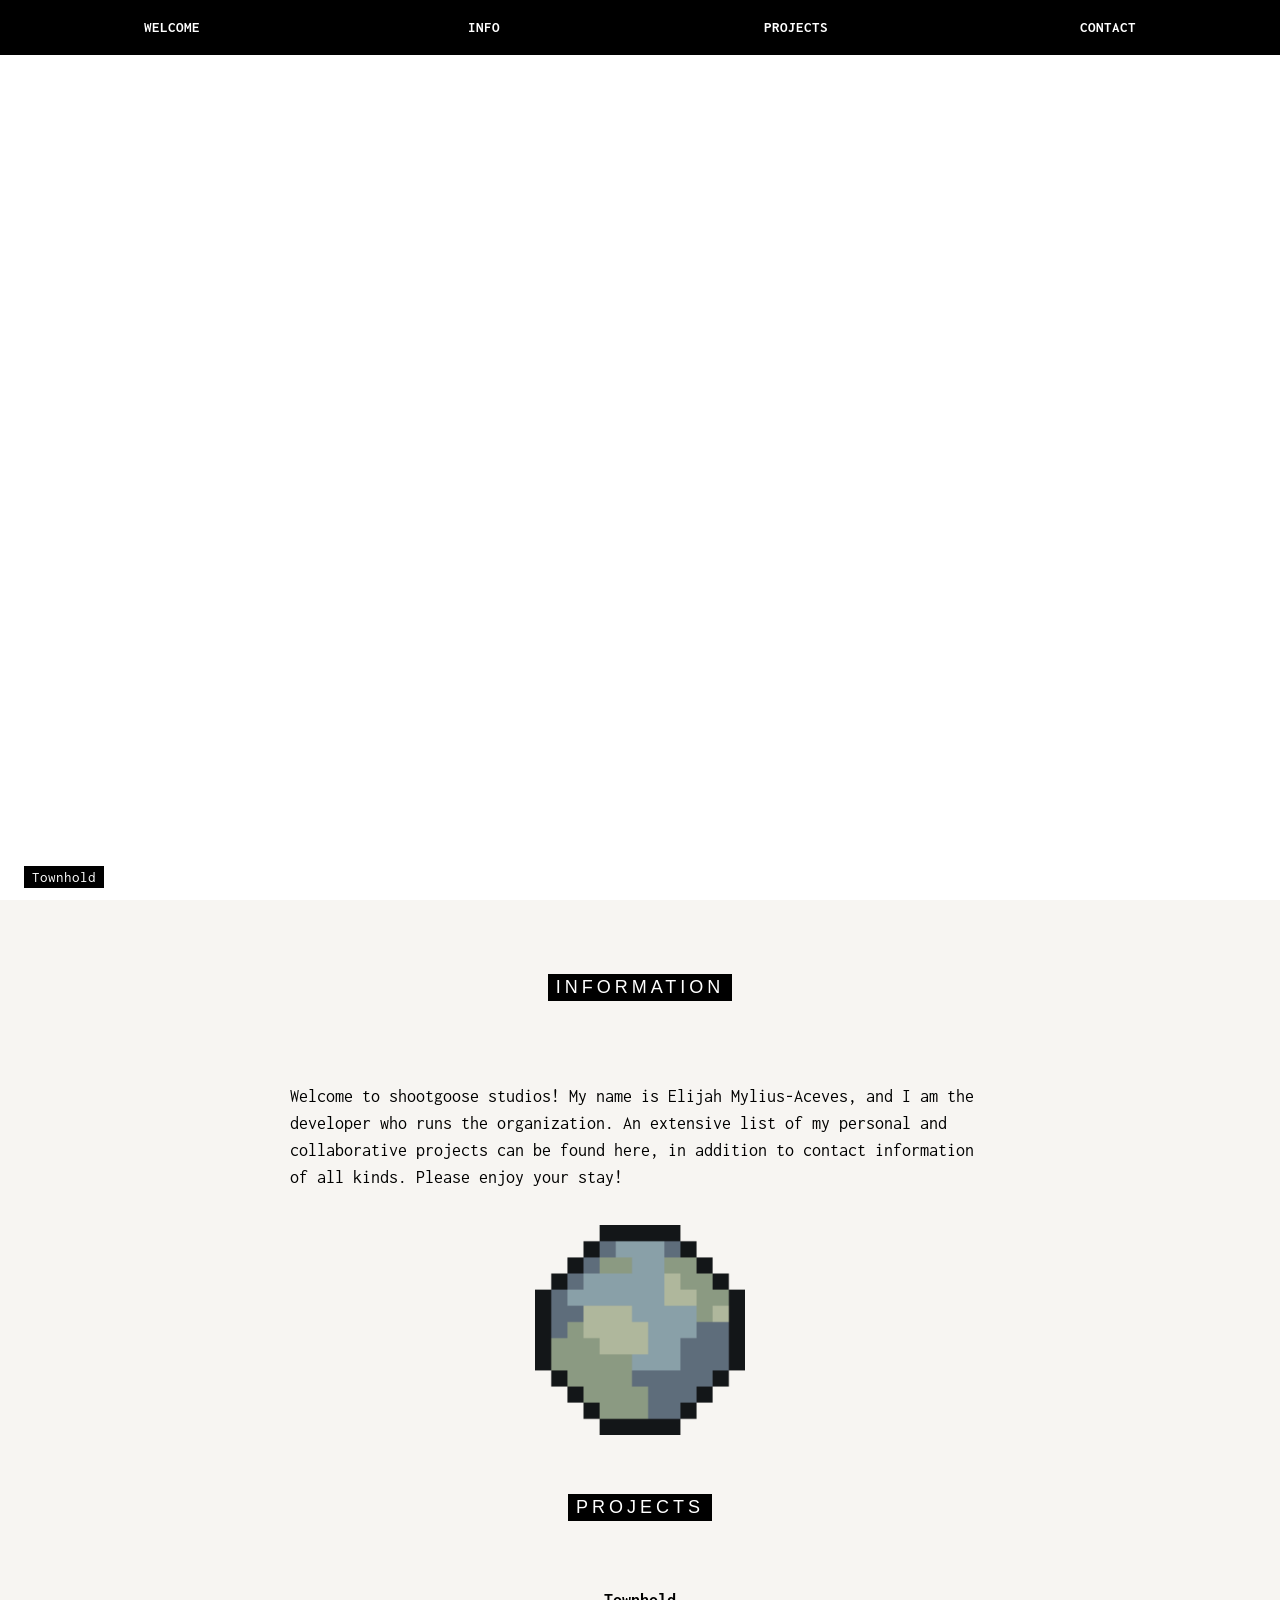
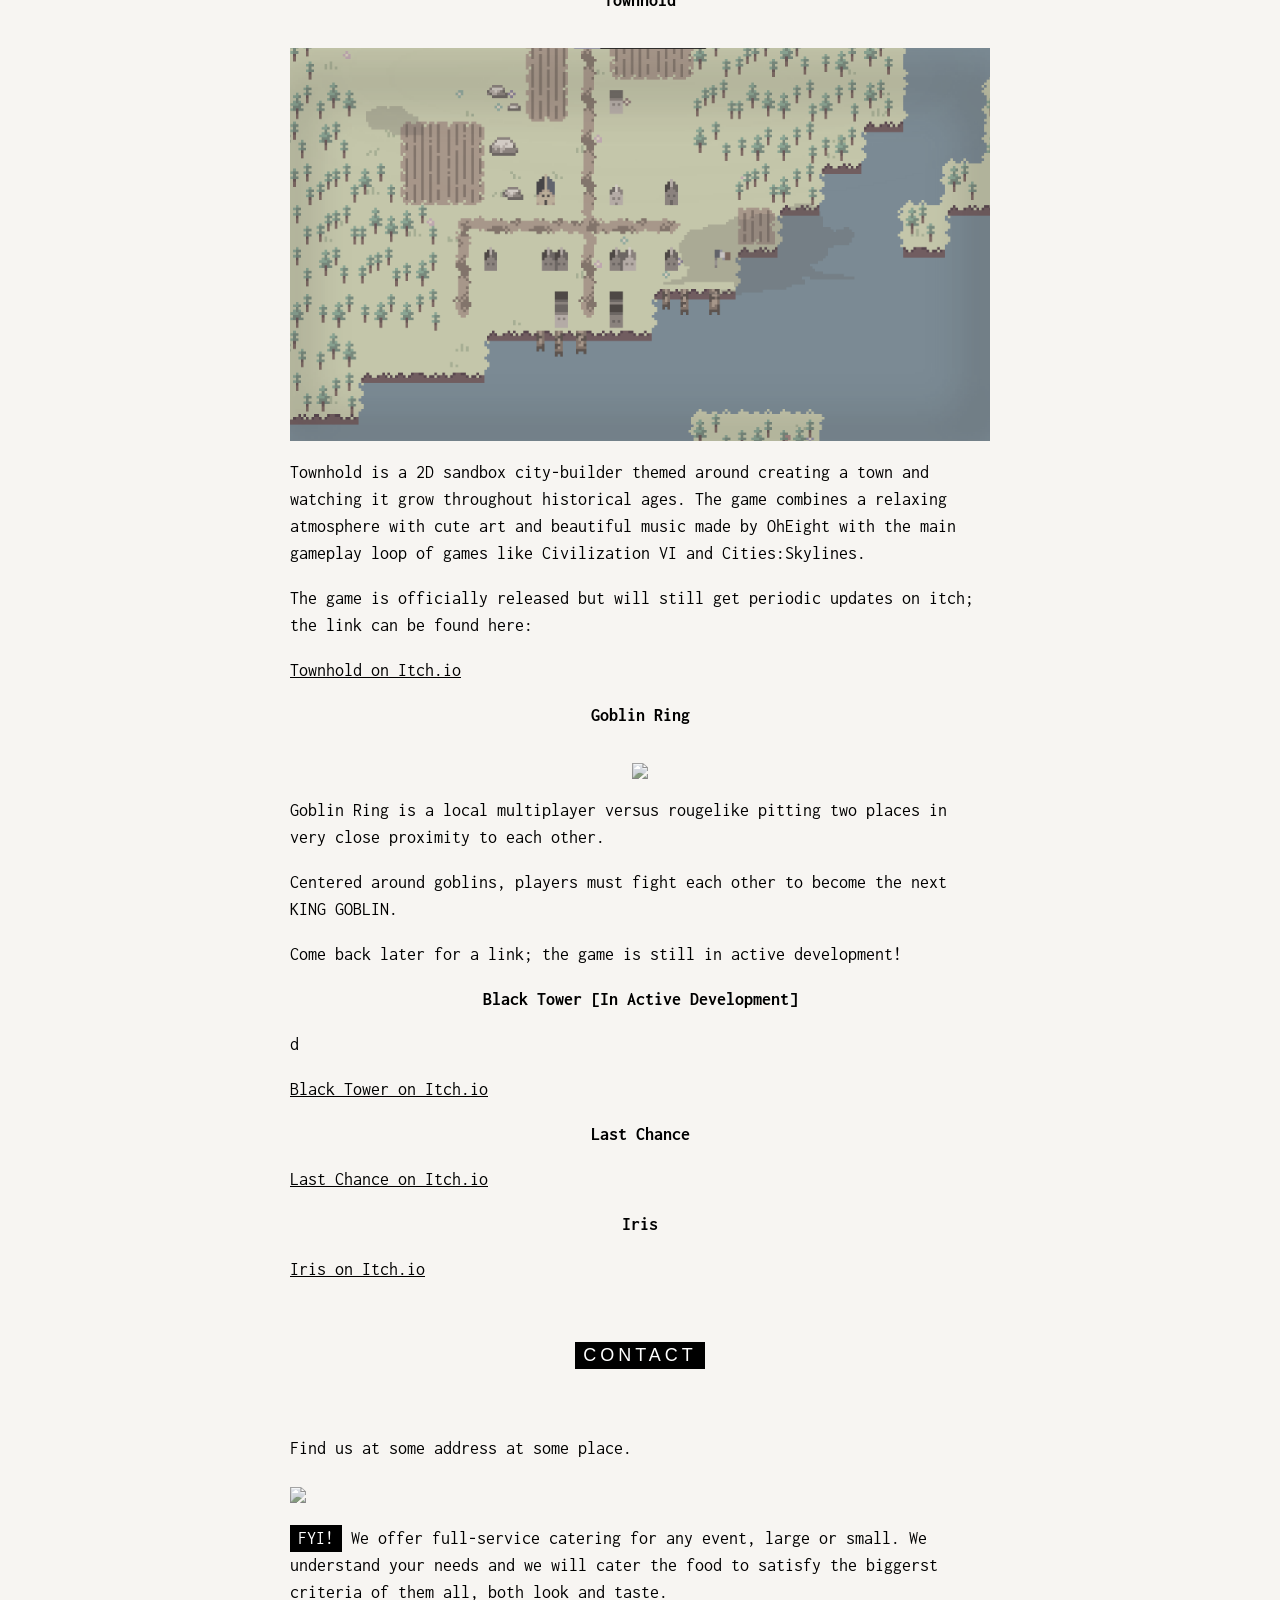
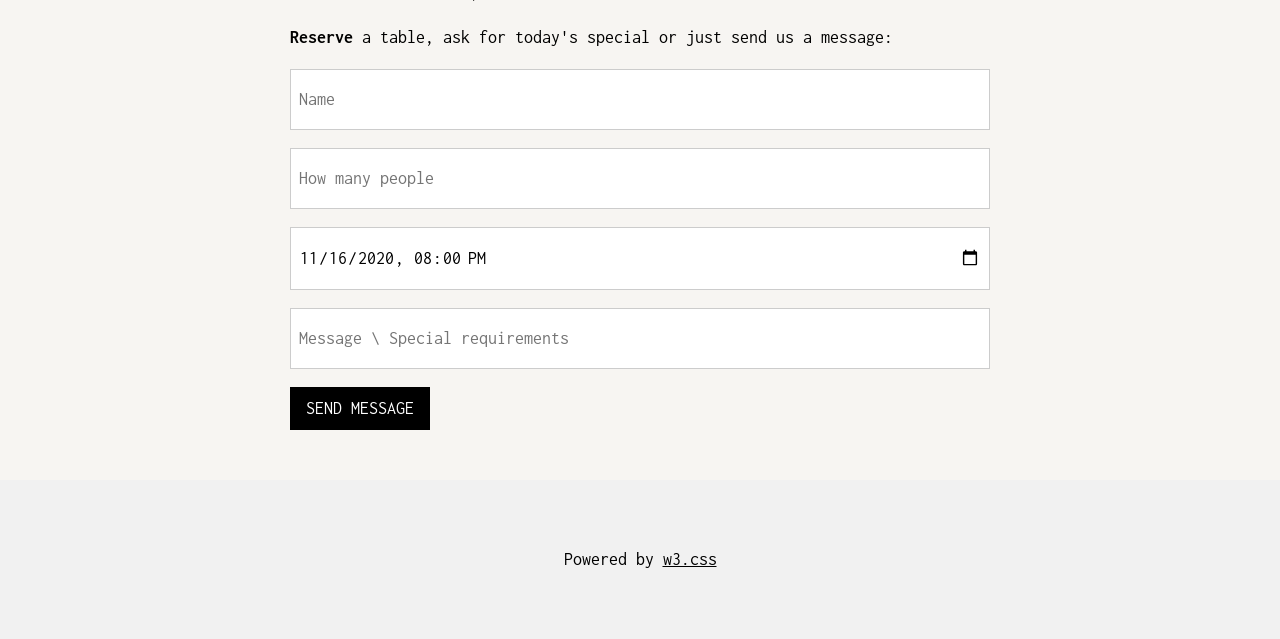
==== index.html @ b599d15c "s" ====
<!DOCTYPE html>
<html>
<head>
<title>W3.CSS Template</title>
<meta charset="UTF-8">
<meta name="viewport" content="width=device-width, initial-scale=1">
<link rel="stylesheet" href="https://www.w3schools.com/w3css/4/w3.css">
<link rel="stylesheet" href="https://fonts.googleapis.com/css?family=Inconsolata">
<style>
body, html {
  height: 100%;
  font-family: "Inconsolata", sans-serif;
}

.bgimg {
  background-position: center;
  background-size: cover;
  background-image: url("https://unsplash.com/s/photos/website-background");
  min-height: 100%;
}

.menu {
  display: none;
}
</style>
</head>
<body>

<!-- Links (sit on top) -->
<div class="w3-top">
  <div class="w3-row w3-padding w3-black">
    <div class="w3-col s3">
      <a href="#" class="w3-button w3-block w3-black"><strong>WELCOME</strong></a>
    </div>
    <div class="w3-col s3">
      <a href="#about" class="w3-button w3-block w3-black"><strong>INFO</strong></a>
    </div>
    <div class="w3-col s3">
      <a href="#menu" class="w3-button w3-block w3-black"><strong>PROJECTS</strong></a>
    </div>
    <div class="w3-col s3">
      <a href="#where" class="w3-button w3-block w3-black"><strong>CONTACT</strong></a>
    </div>
  </div>
</div>

<!-- Header with image -->
<header class="bgimg w3-display-container w3-grayscale-min" id="home">
  <div class="w3-display-bottomleft w3-center w3-padding-large w3-hide-small">
    <span class="w3-tag">Townhold</span>
  </div>
  <div class="w3-display-middle w3-center">
    <span class="w3-text-white" style="font-size:90px">shootgoose<br>studios</span>
  </div>
  <!-- <div class="w3-display-bottomright w3-center w3-padding-large">
    <span class="w3-text-white">15 Adr street, 5015</span>
  </div> -->
</header>

<!-- Add a background color and large text to the whole page -->
<div class="w3-sand w3-grayscale w3-large">

<!-- About Container -->
<div class="w3-container" id="about">
  <div class="w3-content" style="max-width:700px">
    <h5 class="w3-center w3-padding-64"><span class="w3-tag w3-wide">INFORMATION</span></h5>
    <p>Welcome to shootgoose studios! My name is Elijah Mylius-Aceves, and I am the developer who runs the organization. An extensive list of my personal and collaborative projects can be found here, in addition to contact information of all kinds. Please enjoy your stay!</p>
    <!-- <p>In addition to our full espresso and brew bar menu, we serve fresh made-to-order breakfast and lunch sandwiches, as well as a selection of sides and salads and other good stuff.</p> -->
    <!-- <div class="w3-panel w3-leftbar w3-light-grey">
      <p><i>"Use products from nature for what it's worth - but never too early, nor too late." Fresh is the new sweet.</i></p>
      <p>Chef, Coffeeist and Owner: Liam Brown</p>
    </div> -->
    <center><img src="earth-n-large.png" style="width:30%;max-width:1000px" class="w3-margin-top"></center>
    <!-- <p><strong>Opening hours:</strong> everyday from 6am to 5pm.</p>
    <p><strong>Address:</strong> 15 Adr street, 5015, NY</p> -->
  </div>
</div>

<!-- Menu Container -->
<div class="w3-container" id="menu">
  <div class="w3-content" style="max-width:700px">
 
    <h5 class="w3-center w3-padding-48"><span class="w3-tag w3-wide">PROJECTS</span></h5>

    <p style = "text-align:center;"><strong>Townhold</strong></p>
    <img src="th-11.png" style="width:100%;max-width:1000px" class="w3-margin-top">
    <!-- <p><strong>Address:</strong> 15 Adr street, 5015, NY</p> -->

    <p>Townhold is a 2D sandbox city-builder themed around creating a town and watching it grow throughout historical ages. The game combines a relaxing atmosphere with cute art and beautiful music made by OhEight with the main gameplay loop of games like Civilization VI and Cities:Skylines.</p>

    <p>The game is officially released but will still get periodic updates on itch; the link can be found here: </p>
    <a href="https://shootgoose.itch.io/townhold">Townhold on Itch.io</a>

  


    <p style = "text-align:center;"><strong>Goblin Ring</strong></p>


    <center><img src="goblinringfinal.png" style="width:80%;max-width:1000px" class="w3-margin-top"></center>

    <p>Goblin Ring is a local multiplayer versus rougelike pitting two places in very close proximity to each other.</p>
    <p>Centered around goblins, players must fight each other to become the next KING GOBLIN.</p>

    <p>Come back later for a link; the game is still in active development!</p>

    <p style = "text-align:center;"><strong>Black Tower [In Active Development]</strong></p>
    <p>d</p>

    <a href="https://prisoner99.itch.io/black-tower-test-run-11">Black Tower on Itch.io</a>

    <p style = "text-align:center;"><strong>Last Chance</strong></p>

    <a href="https://prisoner99.itch.io/last-chance">Last Chance on Itch.io</a>

    <p style = "text-align:center;"><strong>Iris</strong></p>

    <a href="https://aschonauer.itch.io/iris">Iris on Itch.io</a>

    <!-- <div class="w3-row w3-center w3-card w3-padding">
      <a href="javascript:void(0)" onclick="openMenu(event, 'Eat');" id="myLink">
        <div class="w3-col s6 tablink">Eat</div>
      </a>
      <a href="javascript:void(0)" onclick="openMenu(event, 'Drinks');">
        <div class="w3-col s6 tablink">Drink</div>
      </a>
    </div> -->




    <!-- <div id="Eat" class="w3-container menu w3-padding-48 w3-card">
      <h5>Bread Basket</h5>
      <p class="w3-text-grey">Assortment of fresh baked fruit breads and muffins 5.50</p><br>
    
      <h5>Honey Almond Granola with Fruits</h5>
      <p class="w3-text-grey">Natural cereal of honey toasted oats, raisins, almonds and dates 7.00</p><br>
    
      <h5>Belgian Waffle</h5>
      <p class="w3-text-grey">Vanilla flavored batter with malted flour 7.50</p><br>
    
      <h5>Scrambled eggs</h5>
      <p class="w3-text-grey">Scrambled eggs, roasted red pepper and garlic, with green onions 7.50</p><br>
    
      <h5>Blueberry Pancakes</h5>
      <p class="w3-text-grey">With syrup, butter and lots of berries 8.50</p>
    </div>

    <div id="Drinks" class="w3-container menu w3-padding-48 w3-card">
      <h5>Coffee</h5>
      <p class="w3-text-grey">Regular coffee 2.50</p><br>
    
      <h5>Chocolato</h5>
      <p class="w3-text-grey">Chocolate espresso with milk 4.50</p><br>
    
      <h5>Corretto</h5>
      <p class="w3-text-grey">Whiskey and coffee 5.00</p><br>
    
      <h5>Iced tea</h5>
      <p class="w3-text-grey">Hot tea, except not hot 3.00</p><br>
    
      <h5>Soda</h5>
      <p class="w3-text-grey">Coke, Sprite, Fanta, etc. 2.50</p>
    </div>   -->




    <!-- <img src="/w3images/coffeehouse2.jpg" style="width:100%;max-width:1000px;margin-top:32px;"> -->
  </div>
</div>

<!-- Contact/Area Container -->
<div class="w3-container" id="where" style="padding-bottom:32px;">
  <div class="w3-content" style="max-width:700px">
    <h5 class="w3-center w3-padding-48"><span class="w3-tag w3-wide">CONTACT</span></h5>
    <p>Find us at some address at some place.</p>
    <img src="/w3images/map.jpg" class="w3-image" style="width:100%">
    <p><span class="w3-tag">FYI!</span> We offer full-service catering for any event, large or small. We understand your needs and we will cater the food to satisfy the biggerst criteria of them all, both look and taste.</p>
    <p><strong>Reserve</strong> a table, ask for today's special or just send us a message:</p>
    <form action="/action_page.php" target="_blank">
      <p><input class="w3-input w3-padding-16 w3-border" type="text" placeholder="Name" required name="Name"></p>
      <p><input class="w3-input w3-padding-16 w3-border" type="number" placeholder="How many people" required name="People"></p>
      <p><input class="w3-input w3-padding-16 w3-border" type="datetime-local" placeholder="Date and time" required name="date" value="2020-11-16T20:00"></p>
      <p><input class="w3-input w3-padding-16 w3-border" type="text" placeholder="Message \ Special requirements" required name="Message"></p>
      <p><button class="w3-button w3-black" type="submit">SEND MESSAGE</button></p>
    </form>
  </div>
</div>

<!-- End page content -->
</div>

<!-- Footer -->
<footer class="w3-center w3-light-grey w3-padding-48 w3-large">
  <p>Powered by <a href="https://www.w3schools.com/w3css/default.asp" title="W3.CSS" target="_blank" class="w3-hover-text-green">w3.css</a></p>
</footer>

<script>
// Tabbed Menu
function openMenu(evt, menuName) {
  var i, x, tablinks;
  x = document.getElementsByClassName("menu");
  for (i = 0; i < x.length; i++) {
    x[i].style.display = "none";
  }
  tablinks = document.getElementsByClassName("tablink");
  for (i = 0; i < x.length; i++) {
    tablinks[i].className = tablinks[i].className.replace(" w3-dark-grey", "");
  }
  document.getElementById(menuName).style.display = "block";
  evt.currentTarget.firstElementChild.className += " w3-dark-grey";
}
document.getElementById("myLink").click();
</script>

</body>
</html>
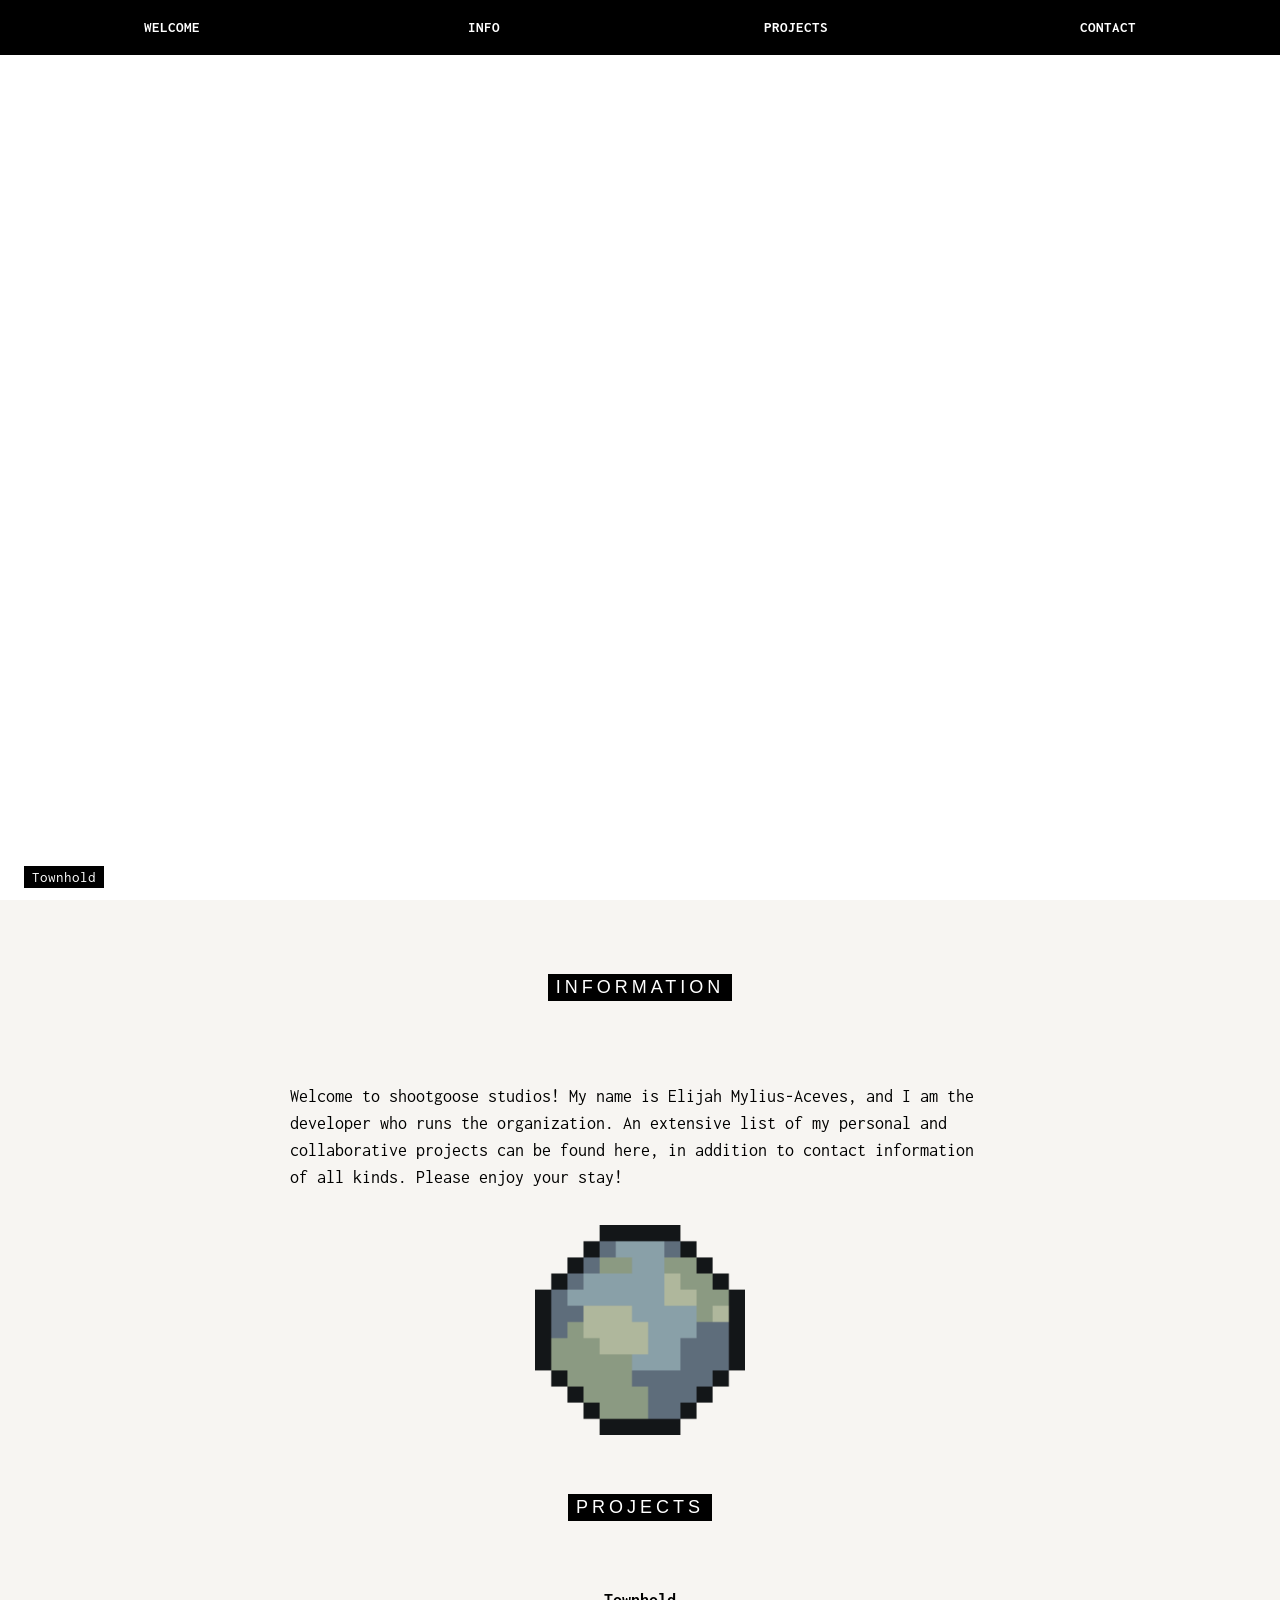
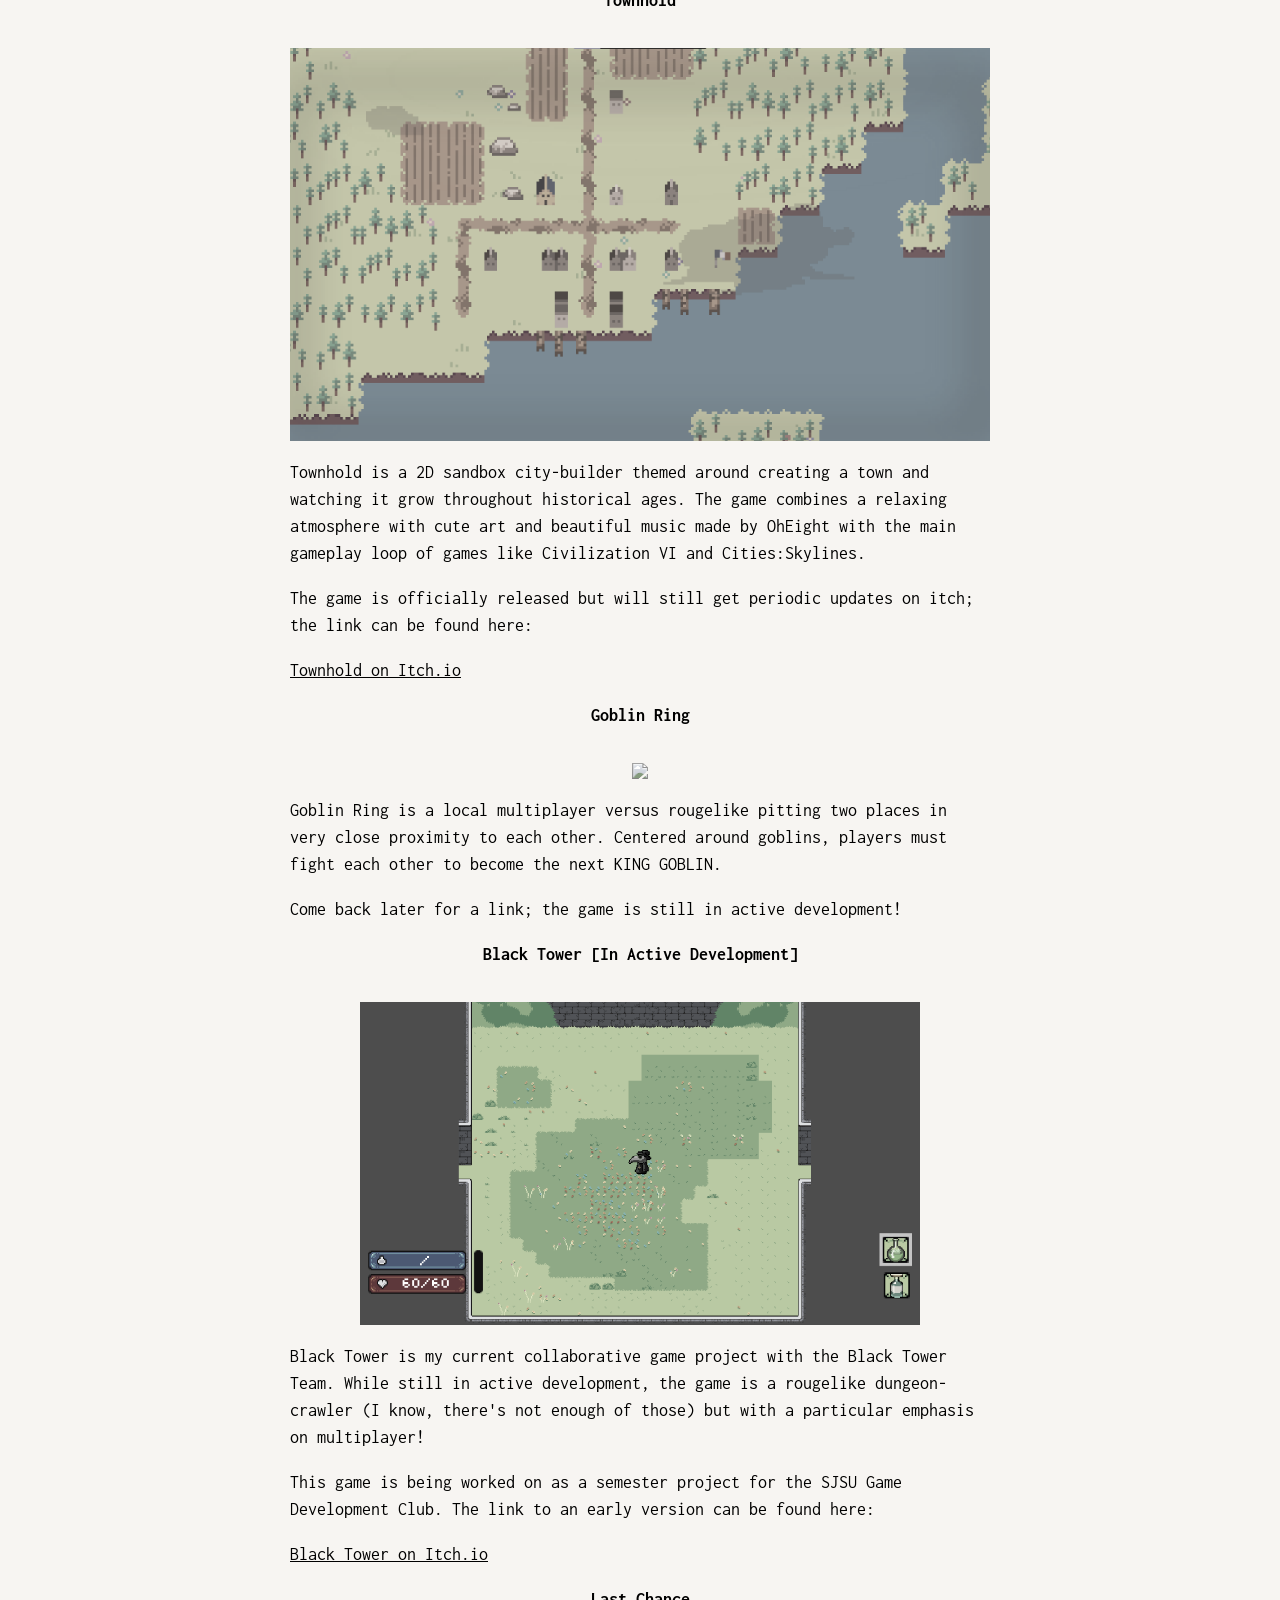
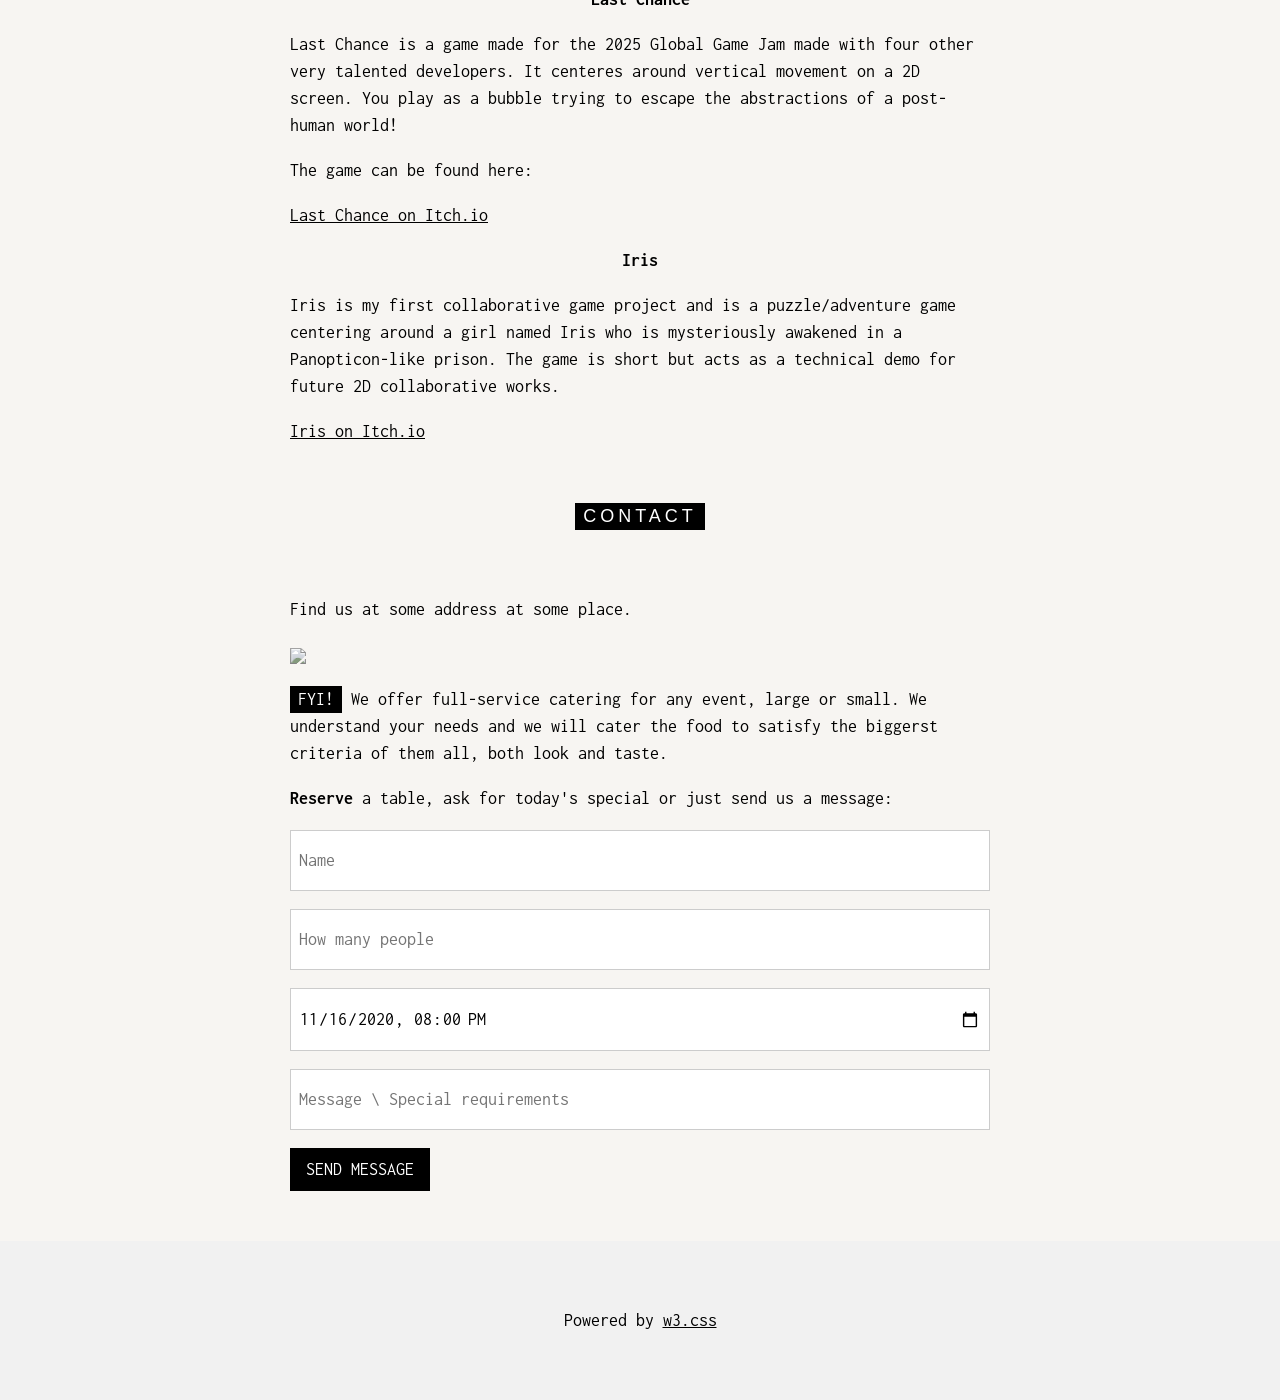
==== commit 5846f647: "d" ====
--- a/index.html
+++ b/index.html
@@ -99,21 +99,25 @@
 
     <center><img src="goblinringfinal.png" style="width:80%;max-width:1000px" class="w3-margin-top"></center>
 
-    <p>Goblin Ring is a local multiplayer versus rougelike pitting two places in very close proximity to each other.</p>
-    <p>Centered around goblins, players must fight each other to become the next KING GOBLIN.</p>
+    <p>Goblin Ring is a local multiplayer versus rougelike pitting two places in very close proximity to each other. Centered around goblins, players must fight each other to become the next KING GOBLIN.</p>
 
     <p>Come back later for a link; the game is still in active development!</p>
 
     <p style = "text-align:center;"><strong>Black Tower [In Active Development]</strong></p>
-    <p>d</p>
-
+    <center><img src="bt.png" style="width:80%;max-width:1000px" class="w3-margin-top"></center>
+    <p>Black Tower is my current collaborative game project with the Black Tower Team. While still in active development, the game is a rougelike dungeon-crawler (I know, there's not enough of those) but with a particular emphasis on multiplayer!</p>
+    <p>This game is being worked on as a semester project for the SJSU Game Development Club. The link to an early version can be found here:</p>
     <a href="https://prisoner99.itch.io/black-tower-test-run-11">Black Tower on Itch.io</a>
 
     <p style = "text-align:center;"><strong>Last Chance</strong></p>
 
+    <p>Last Chance is a game made for the 2025 Global Game Jam made with four other very talented developers. It centeres around vertical movement on a 2D screen. You play as a bubble trying to escape the abstractions of a post-human world!</p>
+
+    <p>The game can be found here:</p>
     <a href="https://prisoner99.itch.io/last-chance">Last Chance on Itch.io</a>
 
     <p style = "text-align:center;"><strong>Iris</strong></p>
+    <p>Iris is my first collaborative game project and is a puzzle/adventure game centering around a girl named Iris who is mysteriously awakened in a Panopticon-like prison. The game is short but acts as a technical demo for future 2D collaborative works.</p>
 
     <a href="https://aschonauer.itch.io/iris">Iris on Itch.io</a>
 
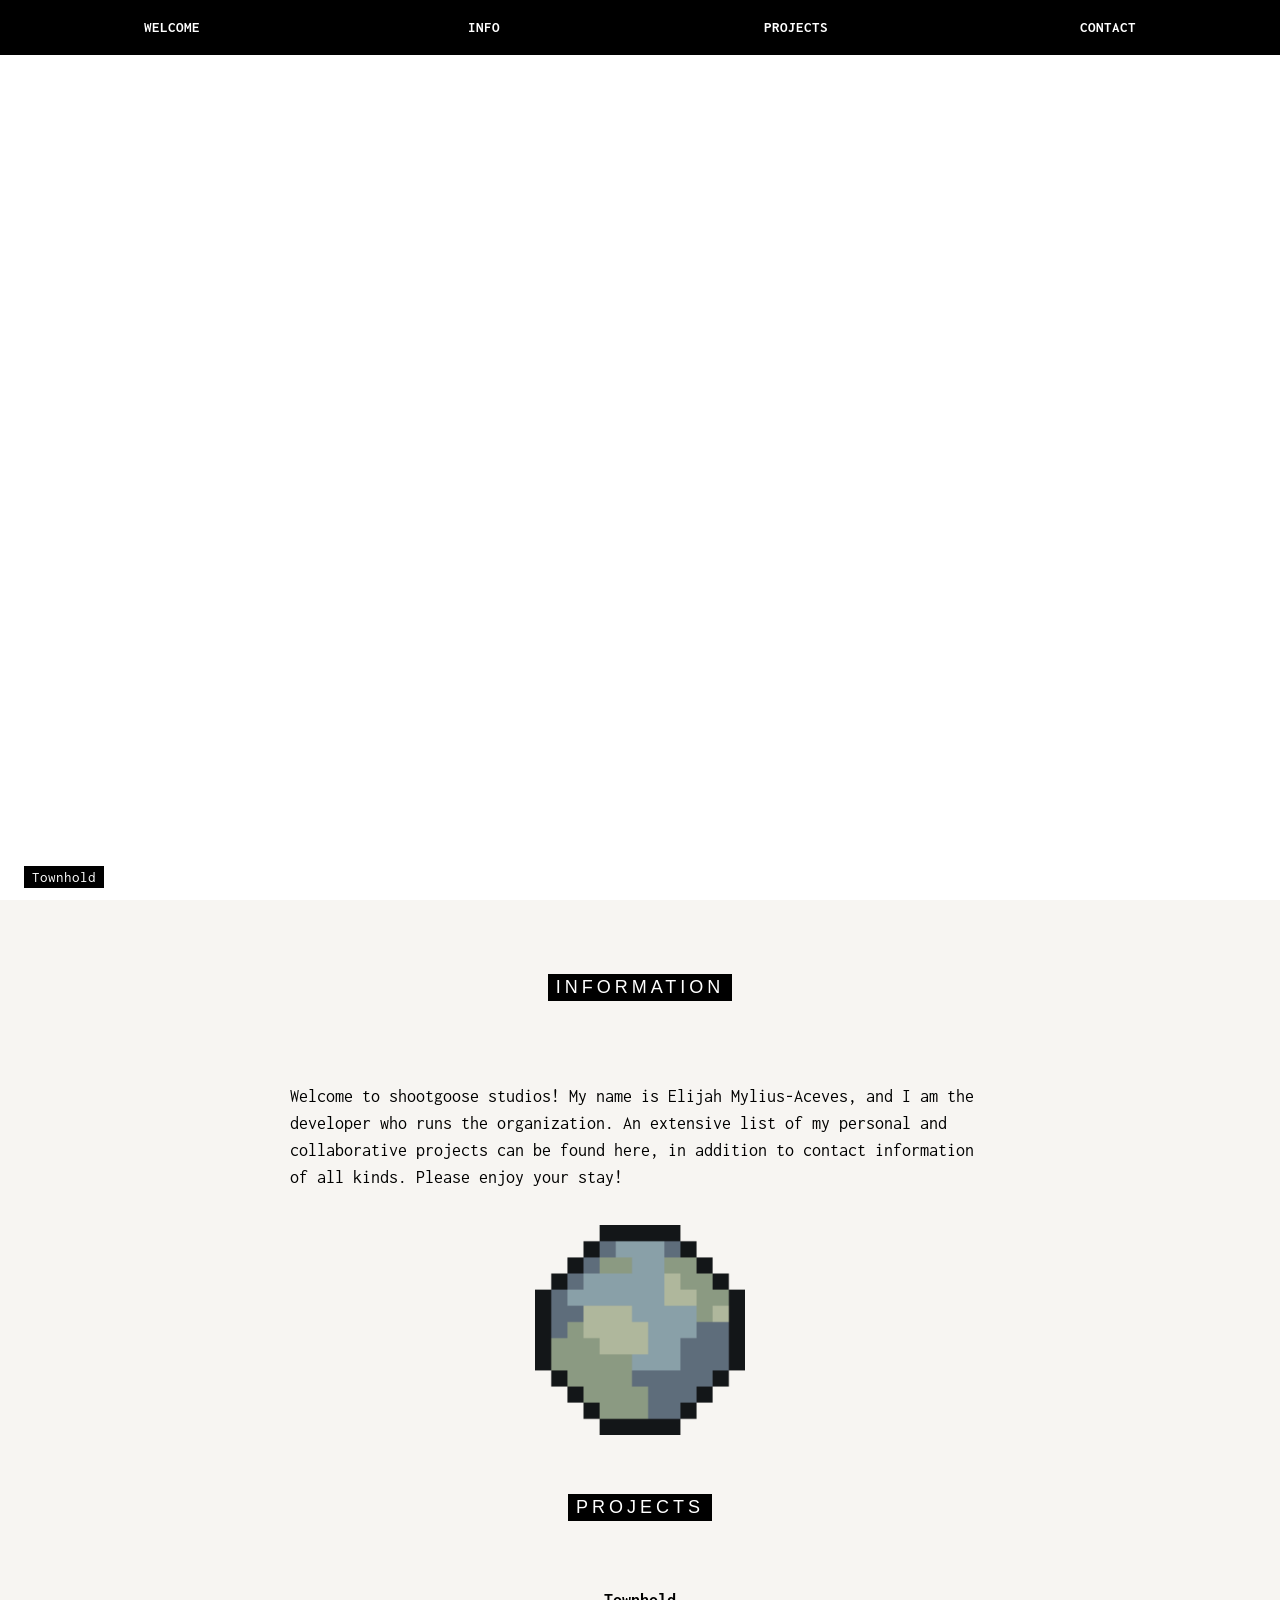
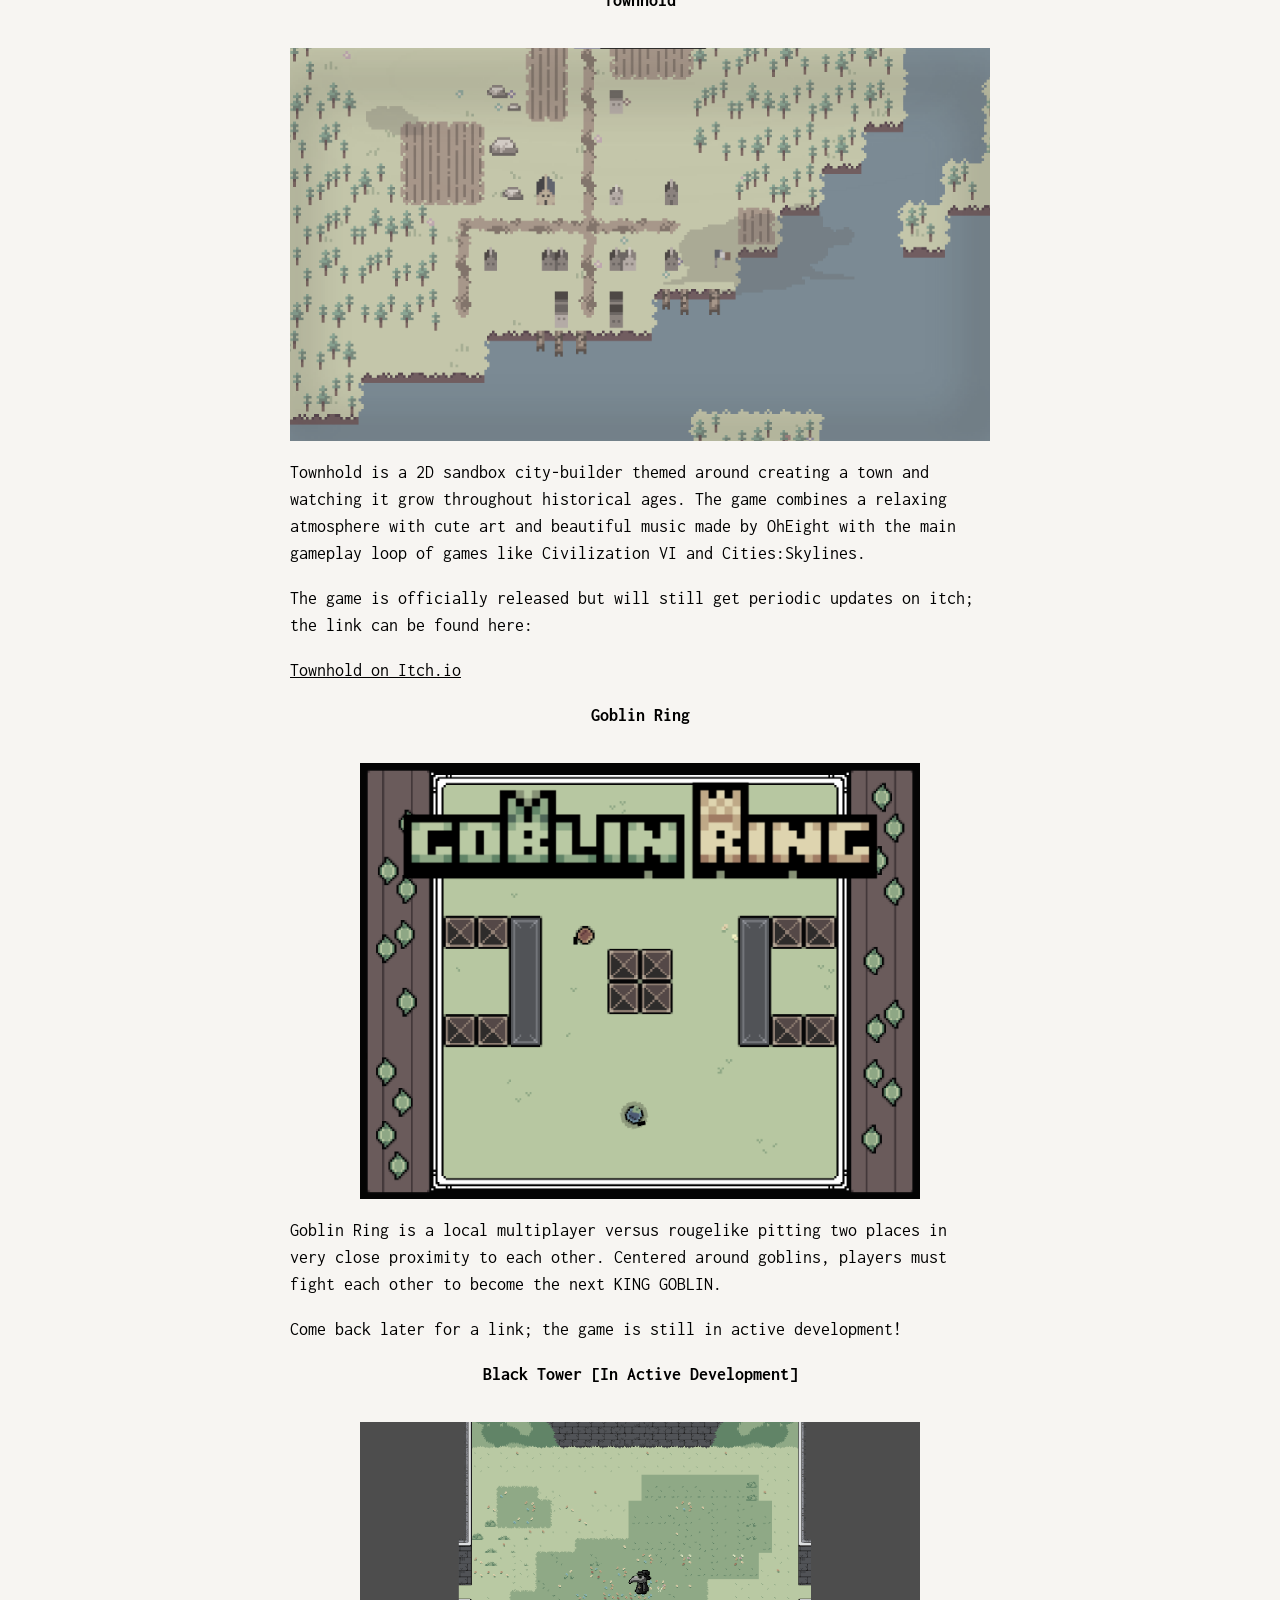
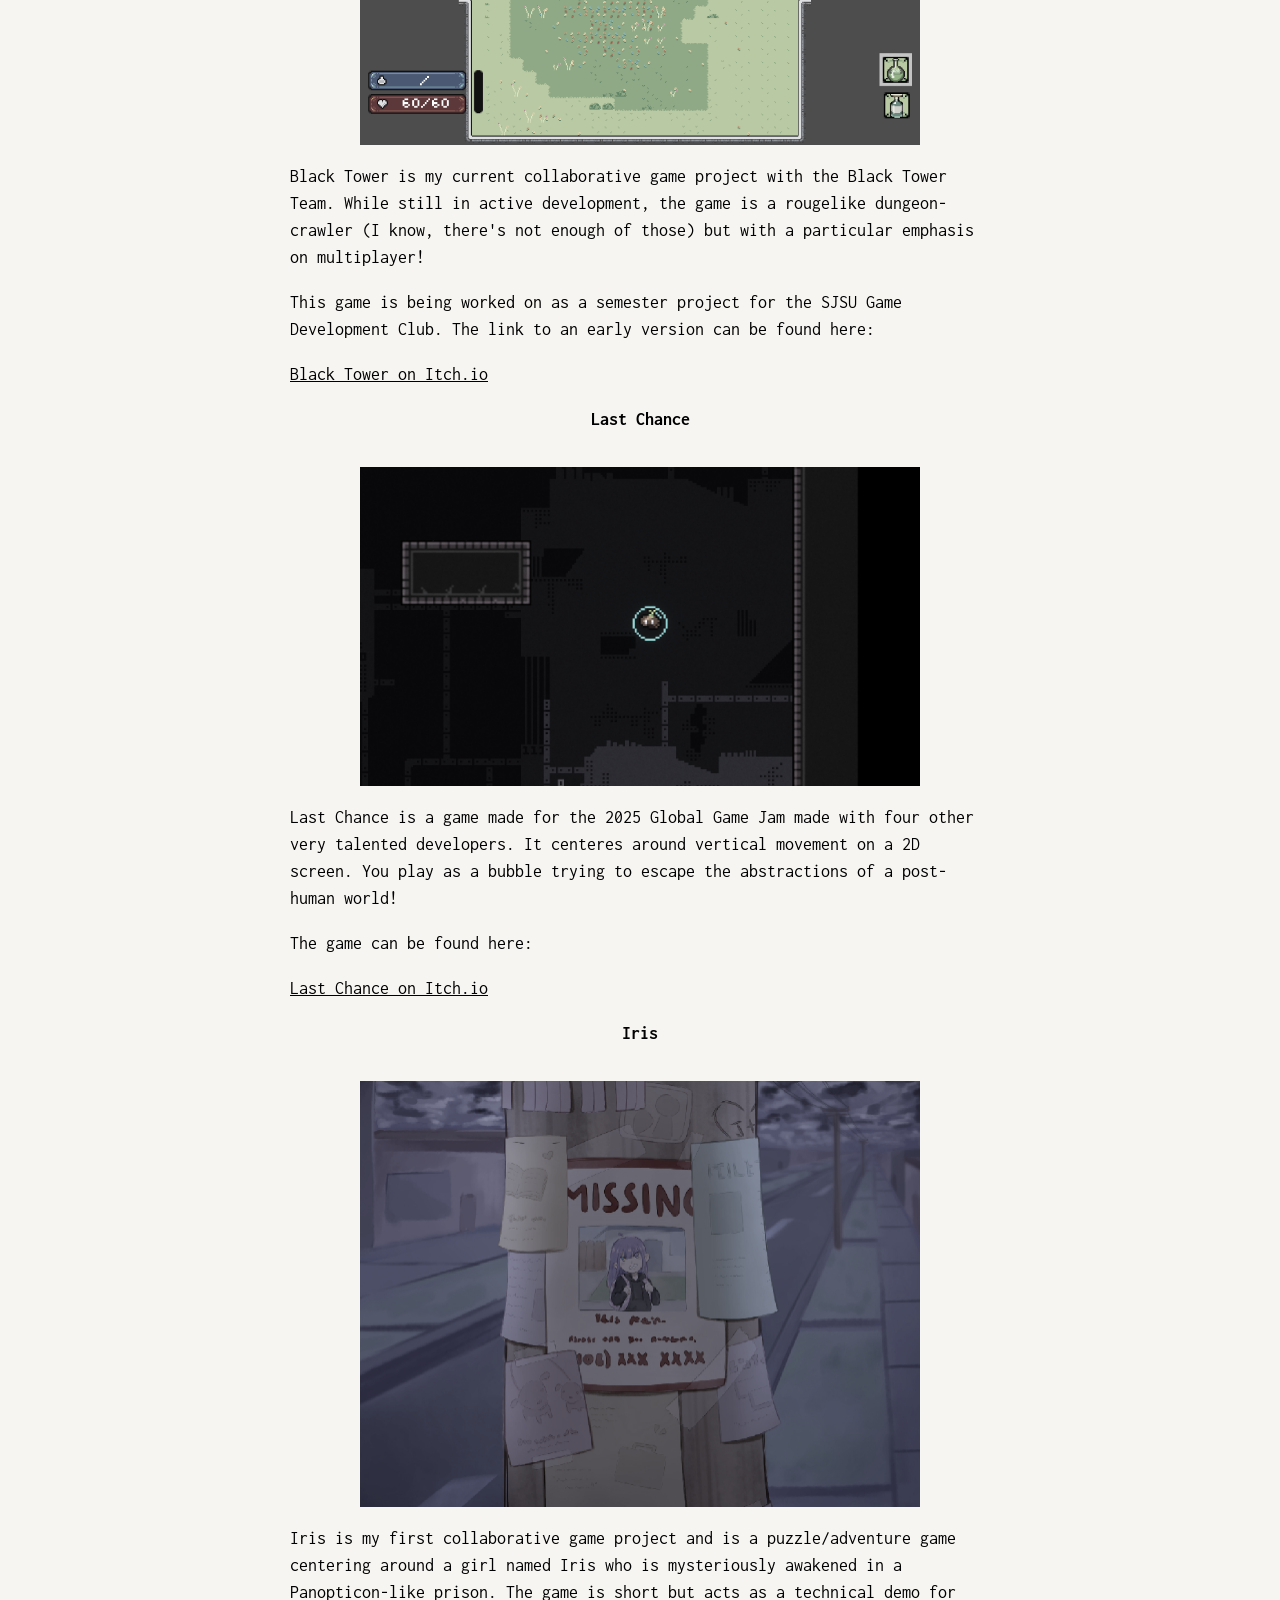
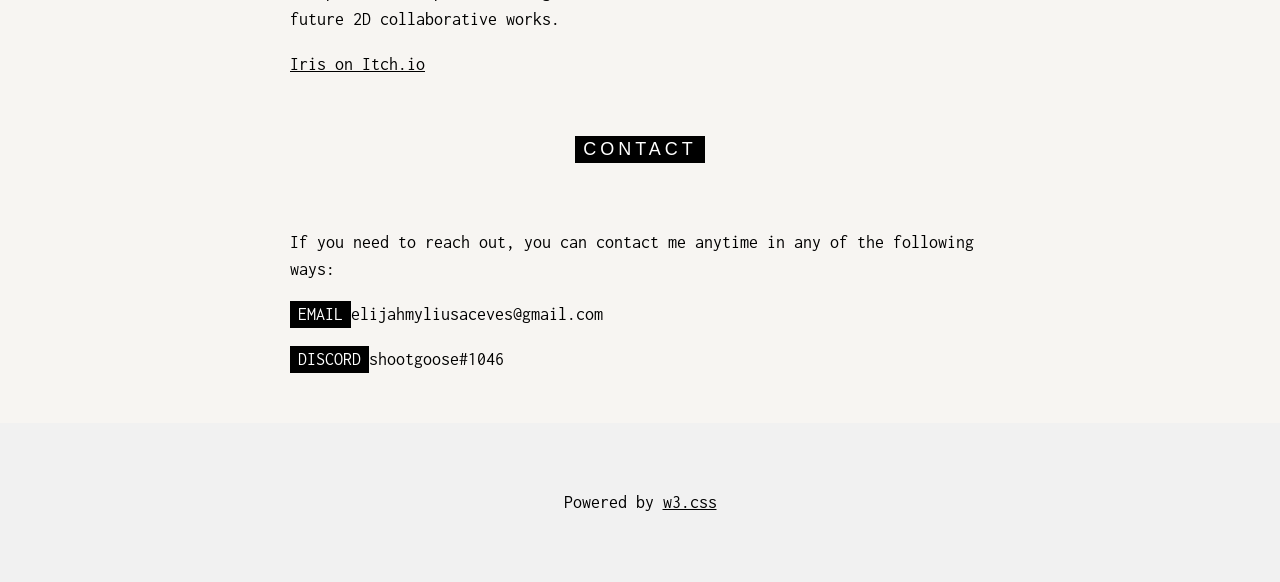
==== commit 8ebc27ec: "IDK fuck" ====
--- a/index.html
+++ b/index.html
@@ -97,7 +97,7 @@
     <p style = "text-align:center;"><strong>Goblin Ring</strong></p>
 
 
-    <center><img src="goblinringfinal.png" style="width:80%;max-width:1000px" class="w3-margin-top"></center>
+    <center><img src="goblinring-final.png" style="width:80%;max-width:1000px" class="w3-margin-top"></center>
 
     <p>Goblin Ring is a local multiplayer versus rougelike pitting two places in very close proximity to each other. Centered around goblins, players must fight each other to become the next KING GOBLIN.</p>
 
@@ -110,6 +110,7 @@
     <a href="https://prisoner99.itch.io/black-tower-test-run-11">Black Tower on Itch.io</a>
 
     <p style = "text-align:center;"><strong>Last Chance</strong></p>
+    <center><img src="lcws.png" style="width:80%;max-width:1000px" class="w3-margin-top"></center>
 
     <p>Last Chance is a game made for the 2025 Global Game Jam made with four other very talented developers. It centeres around vertical movement on a 2D screen. You play as a bubble trying to escape the abstractions of a post-human world!</p>
 
@@ -117,6 +118,7 @@
     <a href="https://prisoner99.itch.io/last-chance">Last Chance on Itch.io</a>
 
     <p style = "text-align:center;"><strong>Iris</strong></p>
+    <center><img src="irisws.png" style="width:80%;max-width:1000px" class="w3-margin-top"></center>
     <p>Iris is my first collaborative game project and is a puzzle/adventure game centering around a girl named Iris who is mysteriously awakened in a Panopticon-like prison. The game is short but acts as a technical demo for future 2D collaborative works.</p>
 
     <a href="https://aschonauer.itch.io/iris">Iris on Itch.io</a>
@@ -178,17 +180,19 @@
 <div class="w3-container" id="where" style="padding-bottom:32px;">
   <div class="w3-content" style="max-width:700px">
     <h5 class="w3-center w3-padding-48"><span class="w3-tag w3-wide">CONTACT</span></h5>
-    <p>Find us at some address at some place.</p>
-    <img src="/w3images/map.jpg" class="w3-image" style="width:100%">
-    <p><span class="w3-tag">FYI!</span> We offer full-service catering for any event, large or small. We understand your needs and we will cater the food to satisfy the biggerst criteria of them all, both look and taste.</p>
-    <p><strong>Reserve</strong> a table, ask for today's special or just send us a message:</p>
-    <form action="/action_page.php" target="_blank">
+    <p>If you need to reach out, you can contact me anytime in any of the following ways:</p>
+    <p><span class="w3-tag">EMAIL</span>elijahmyliusaceves@gmail.com</p>
+    <p><span class="w3-tag">DISCORD</span>shootgoose#1046</p>
+    <!-- <img src="/w3images/map.jpg" class="w3-image" style="width:100%"> -->
+    <!-- <p><span class="w3-tag">FYI!</span> We offer full-service catering for any event, large or small. We understand your needs and we will cater the food to satisfy the biggerst criteria of them all, both look and taste.</p> -->
+    <!-- <p><strong>Reserve</strong> a table, ask for today's special or just send us a message:</p> -->
+    <!-- <form action="/action_page.php" target="_blank">
       <p><input class="w3-input w3-padding-16 w3-border" type="text" placeholder="Name" required name="Name"></p>
       <p><input class="w3-input w3-padding-16 w3-border" type="number" placeholder="How many people" required name="People"></p>
       <p><input class="w3-input w3-padding-16 w3-border" type="datetime-local" placeholder="Date and time" required name="date" value="2020-11-16T20:00"></p>
       <p><input class="w3-input w3-padding-16 w3-border" type="text" placeholder="Message \ Special requirements" required name="Message"></p>
       <p><button class="w3-button w3-black" type="submit">SEND MESSAGE</button></p>
-    </form>
+    </form> -->
   </div>
 </div>
 
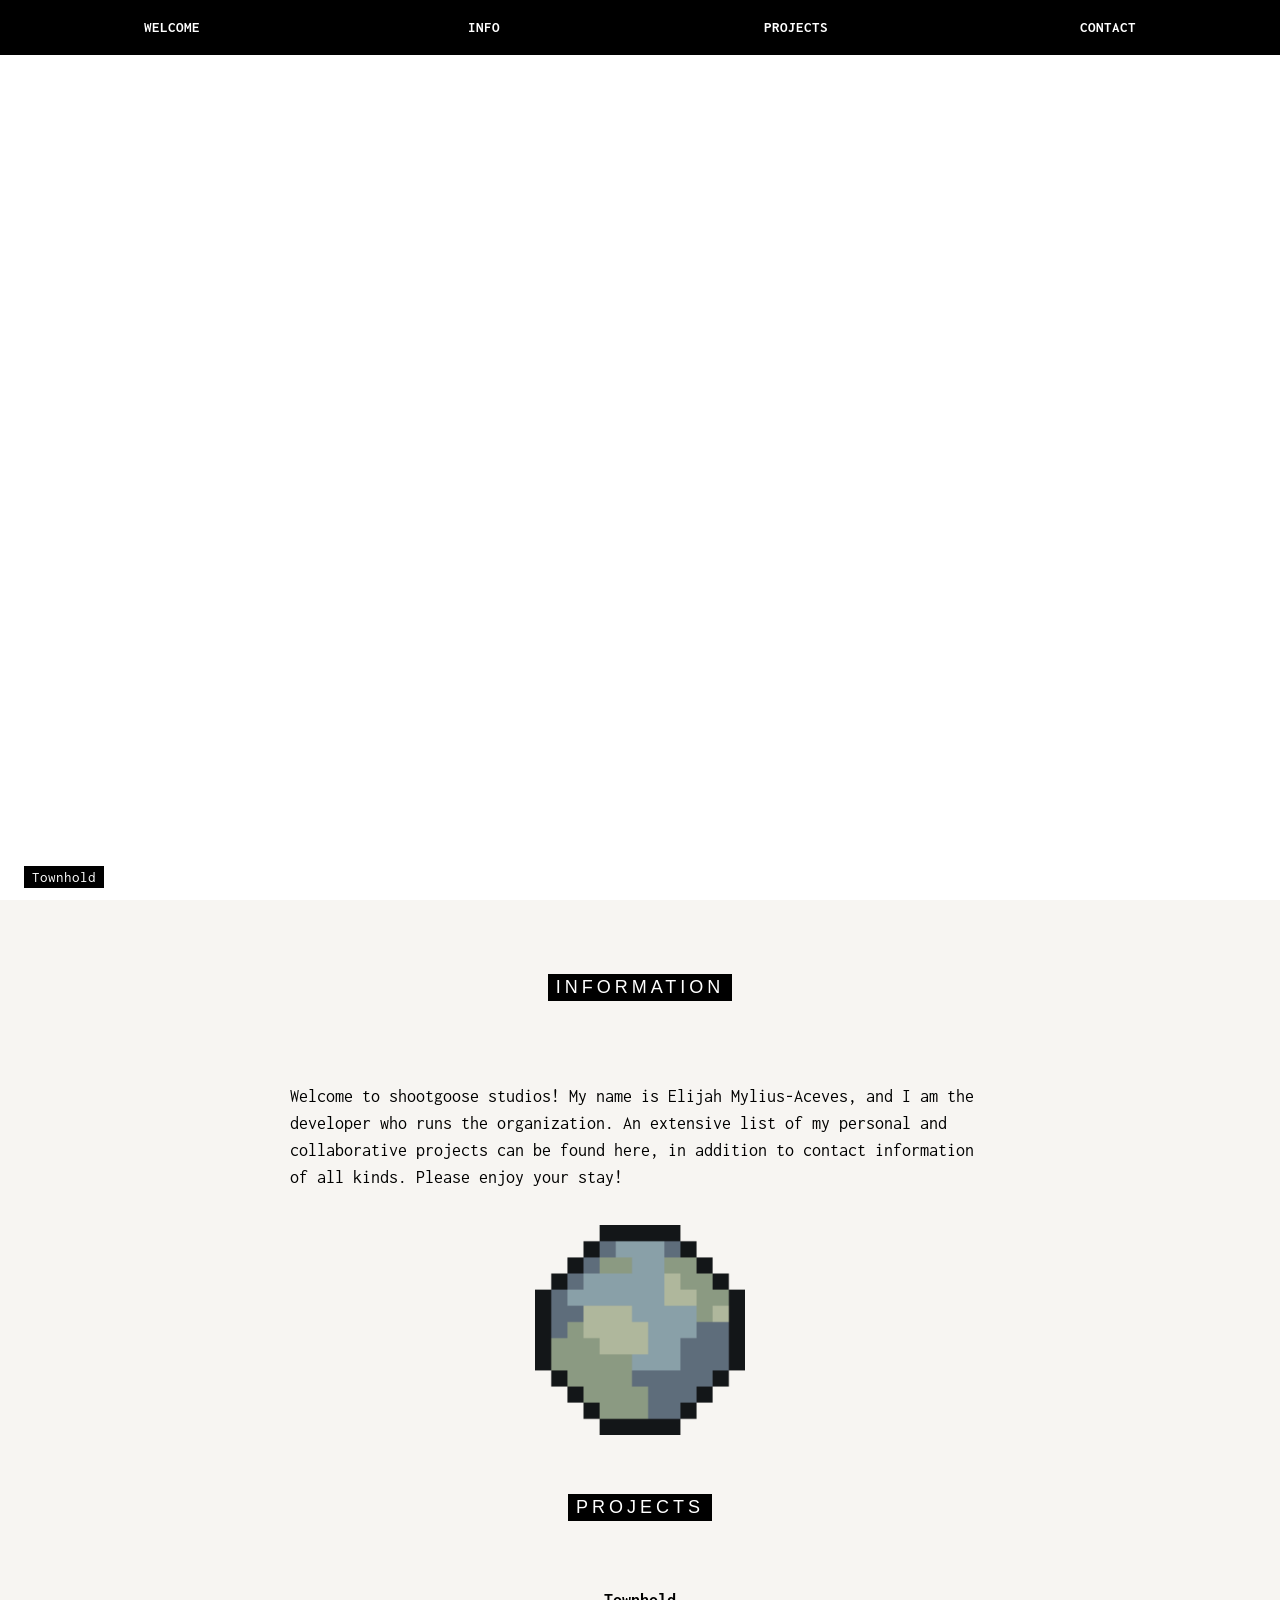
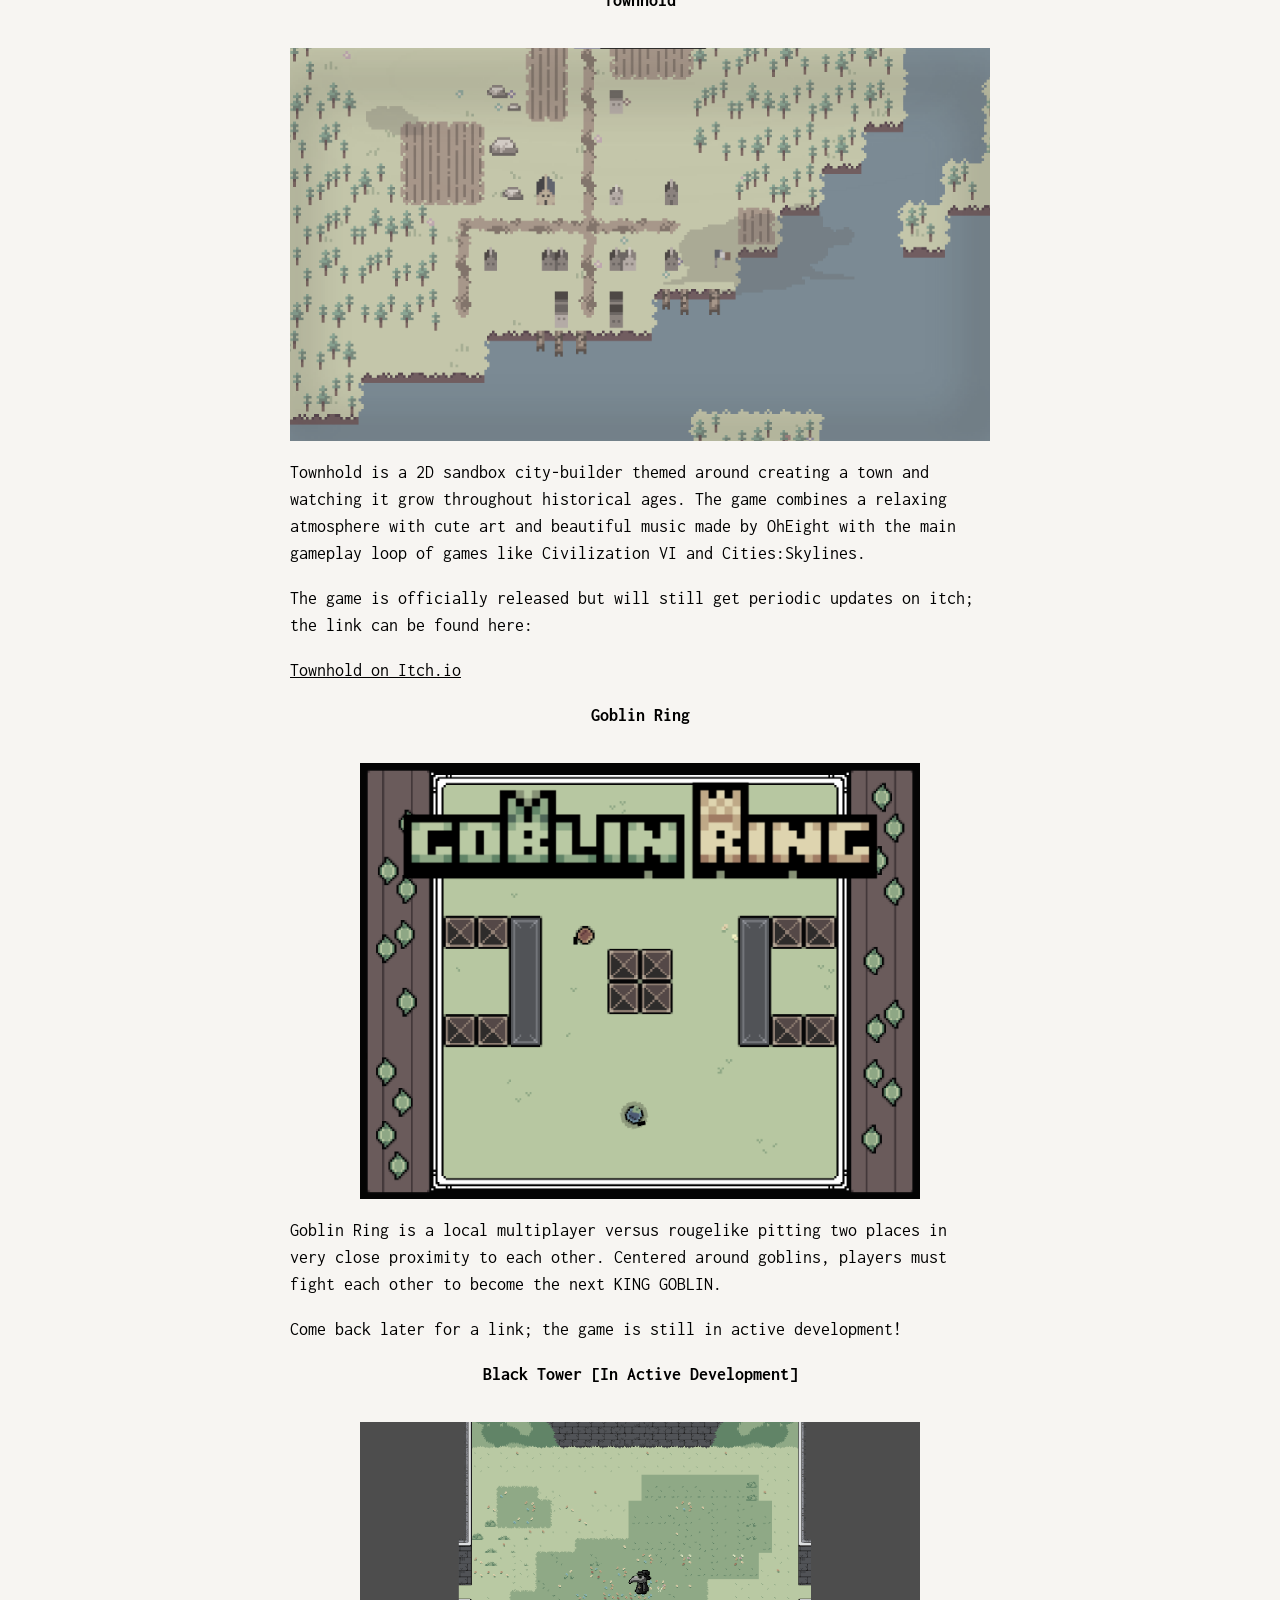
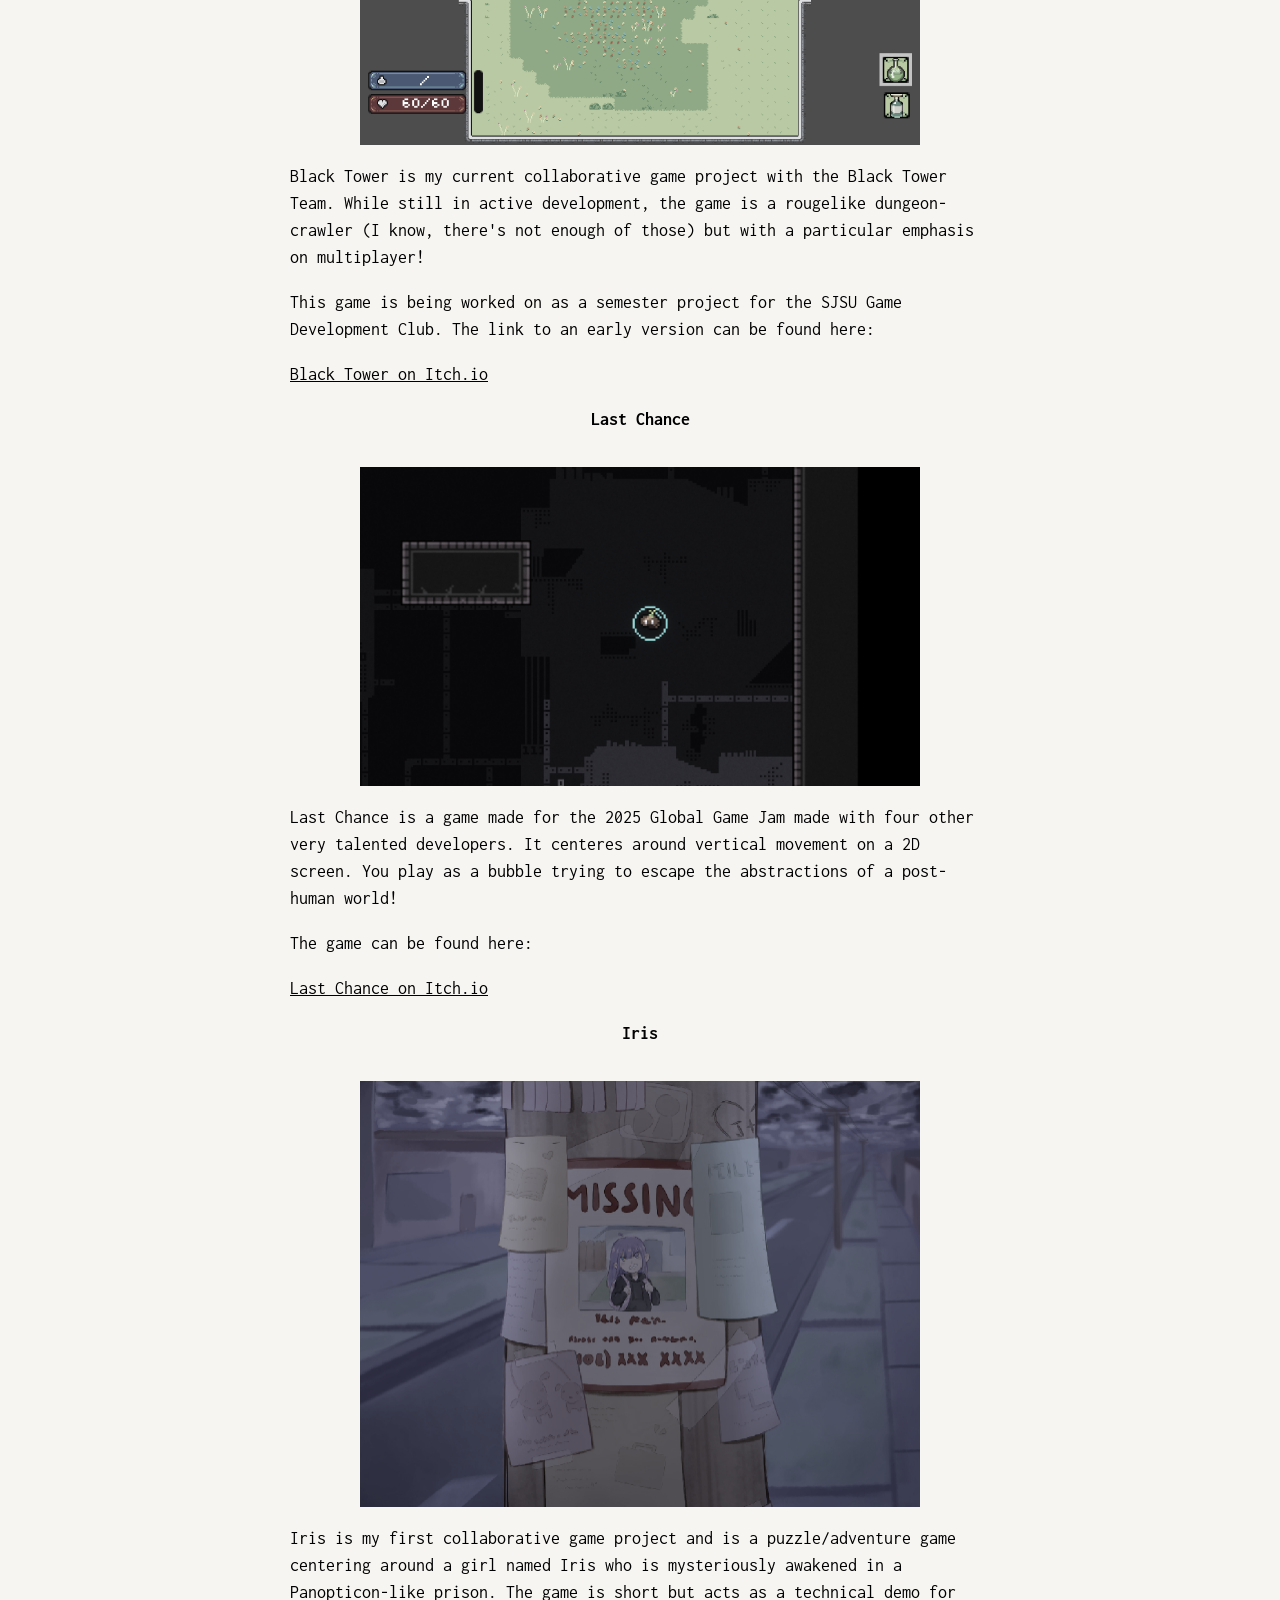
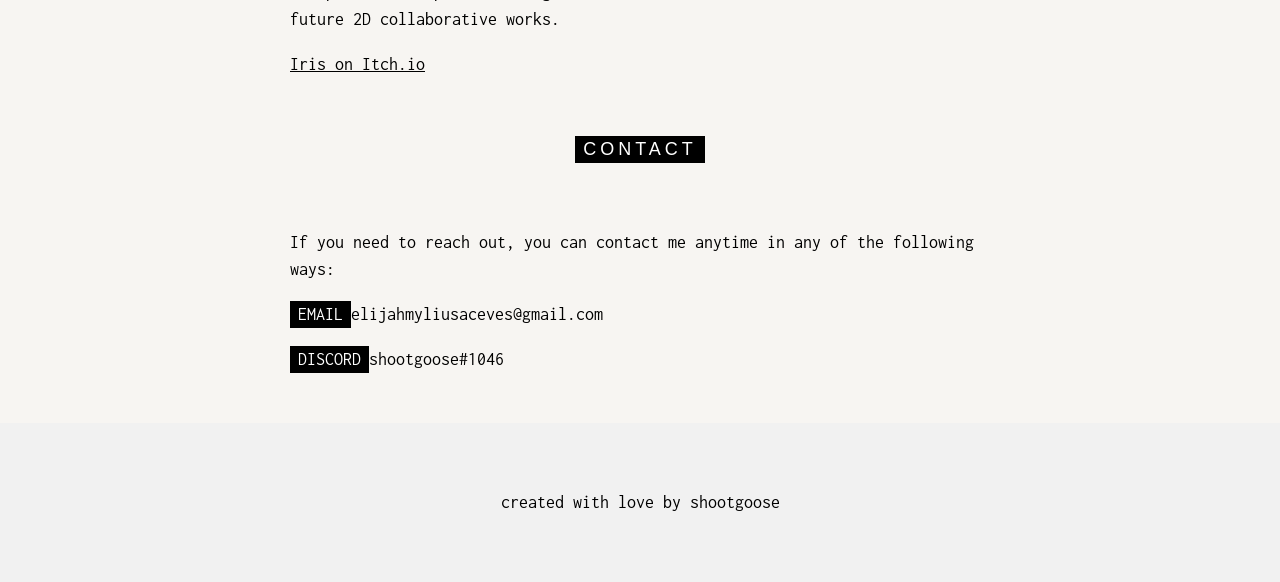
==== commit 220909f0: "s" ====
--- a/index.html
+++ b/index.html
@@ -201,7 +201,8 @@
 
 <!-- Footer -->
 <footer class="w3-center w3-light-grey w3-padding-48 w3-large">
-  <p>Powered by <a href="https://www.w3schools.com/w3css/default.asp" title="W3.CSS" target="_blank" class="w3-hover-text-green">w3.css</a></p>
+  <p>created with love by shootgoose</p>
+  <!-- <p>created with love by shootgoose</p><a href="https://www.w3schools.com/w3css/default.asp" title="W3.CSS" target="_blank" class="w3-hover-text-green">w3.css</a></p> -->
 </footer>
 
 <script>
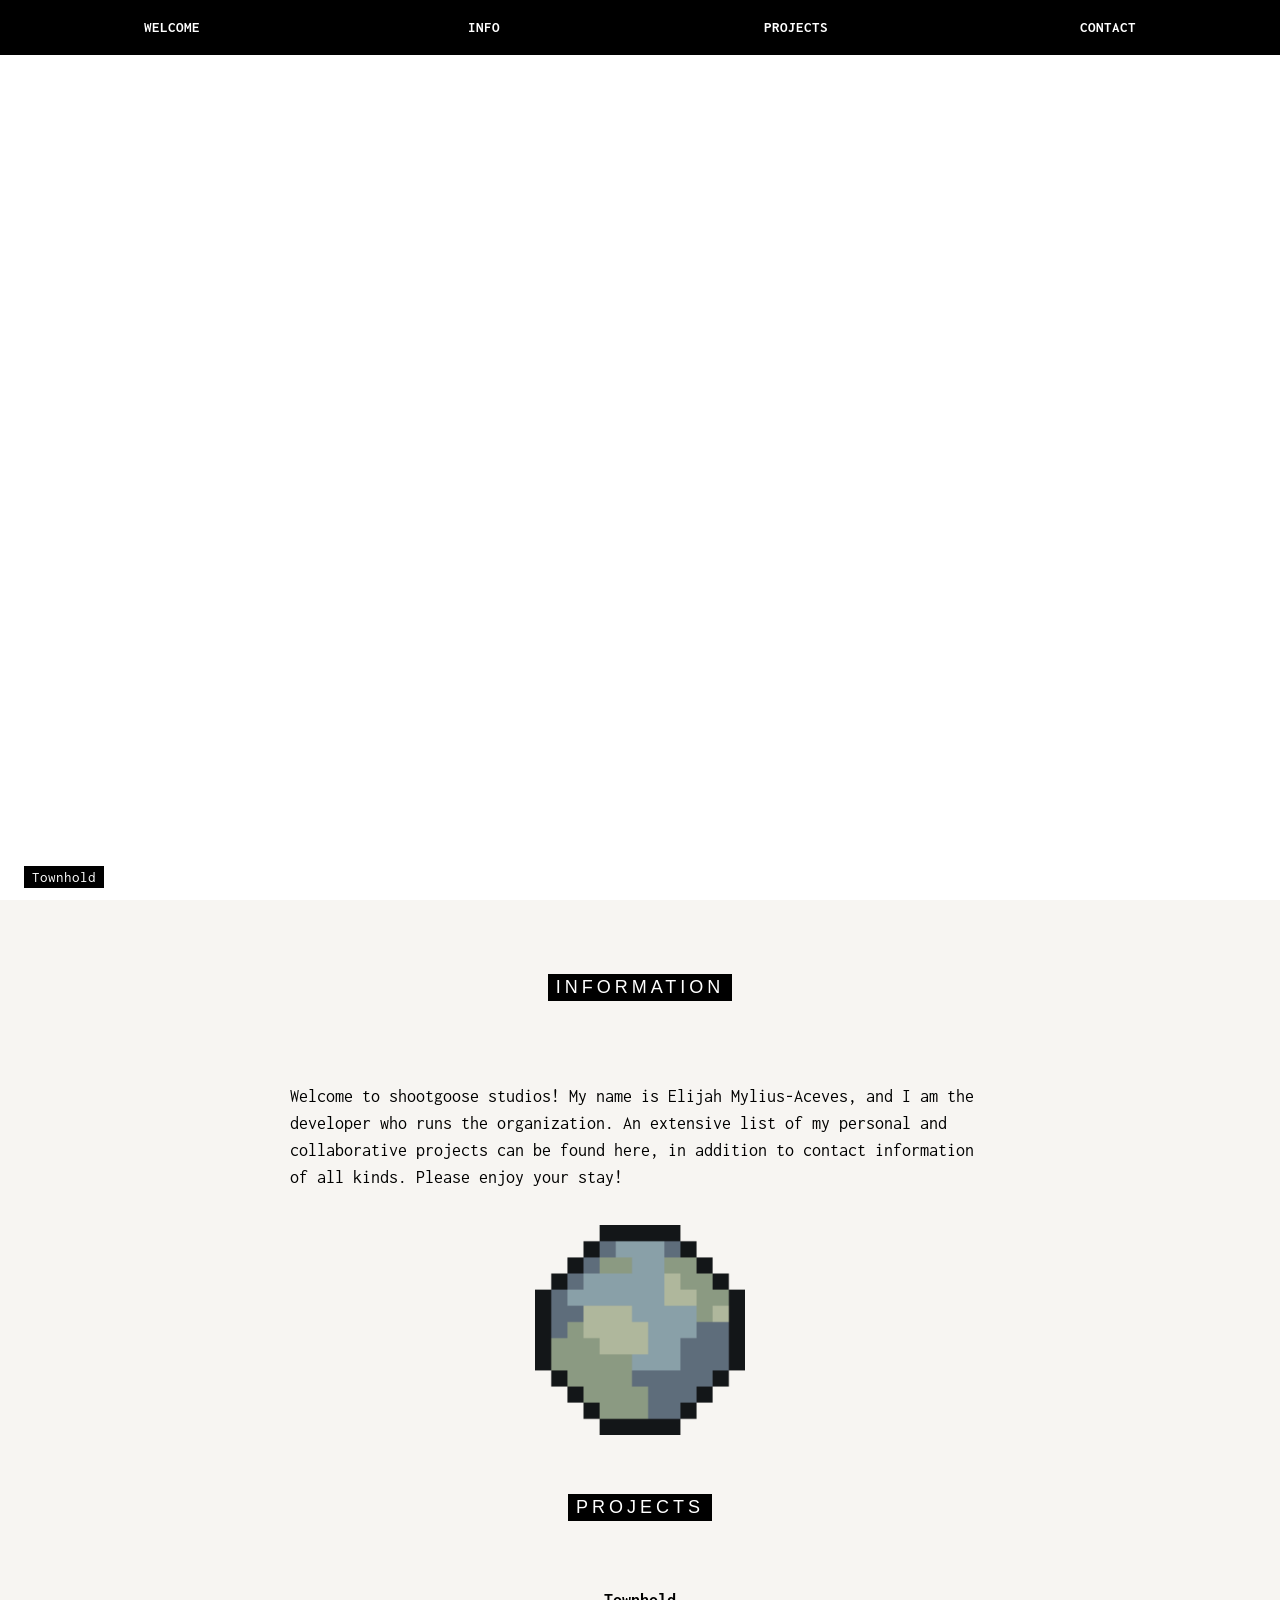
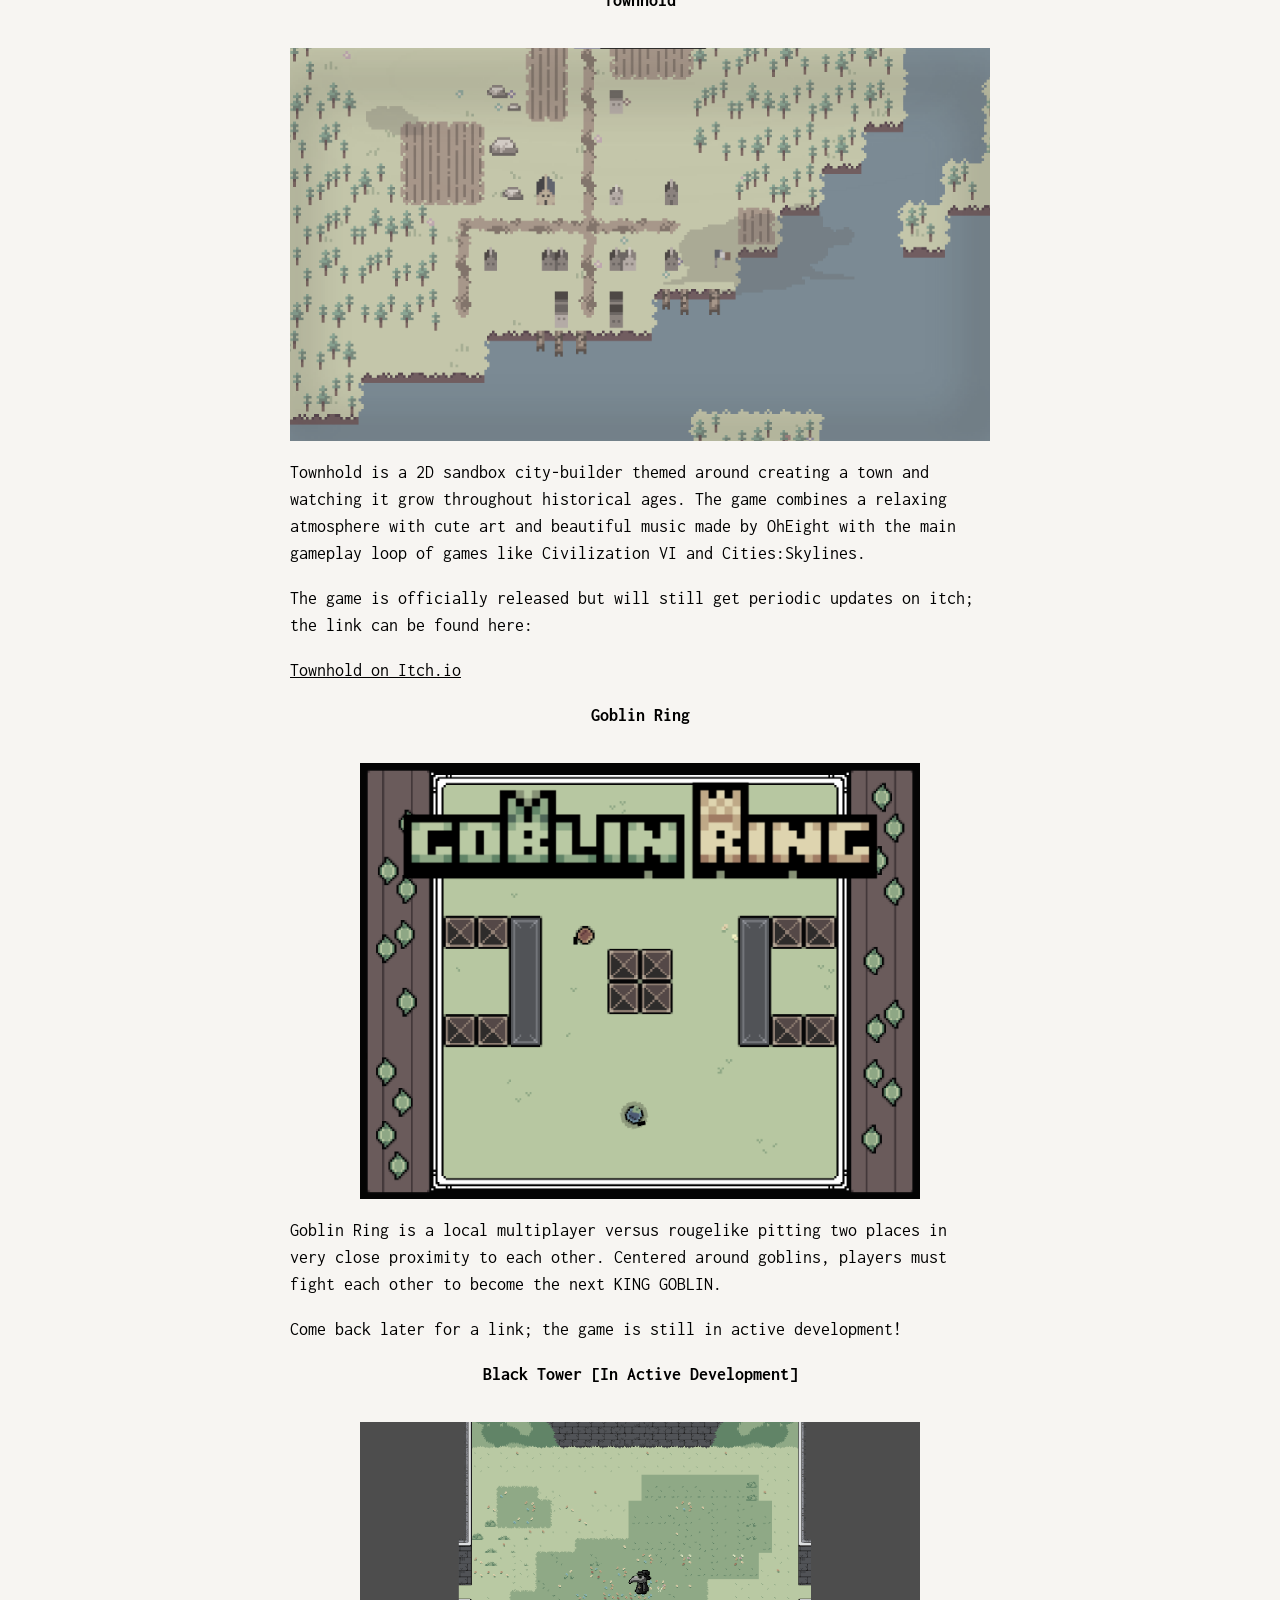
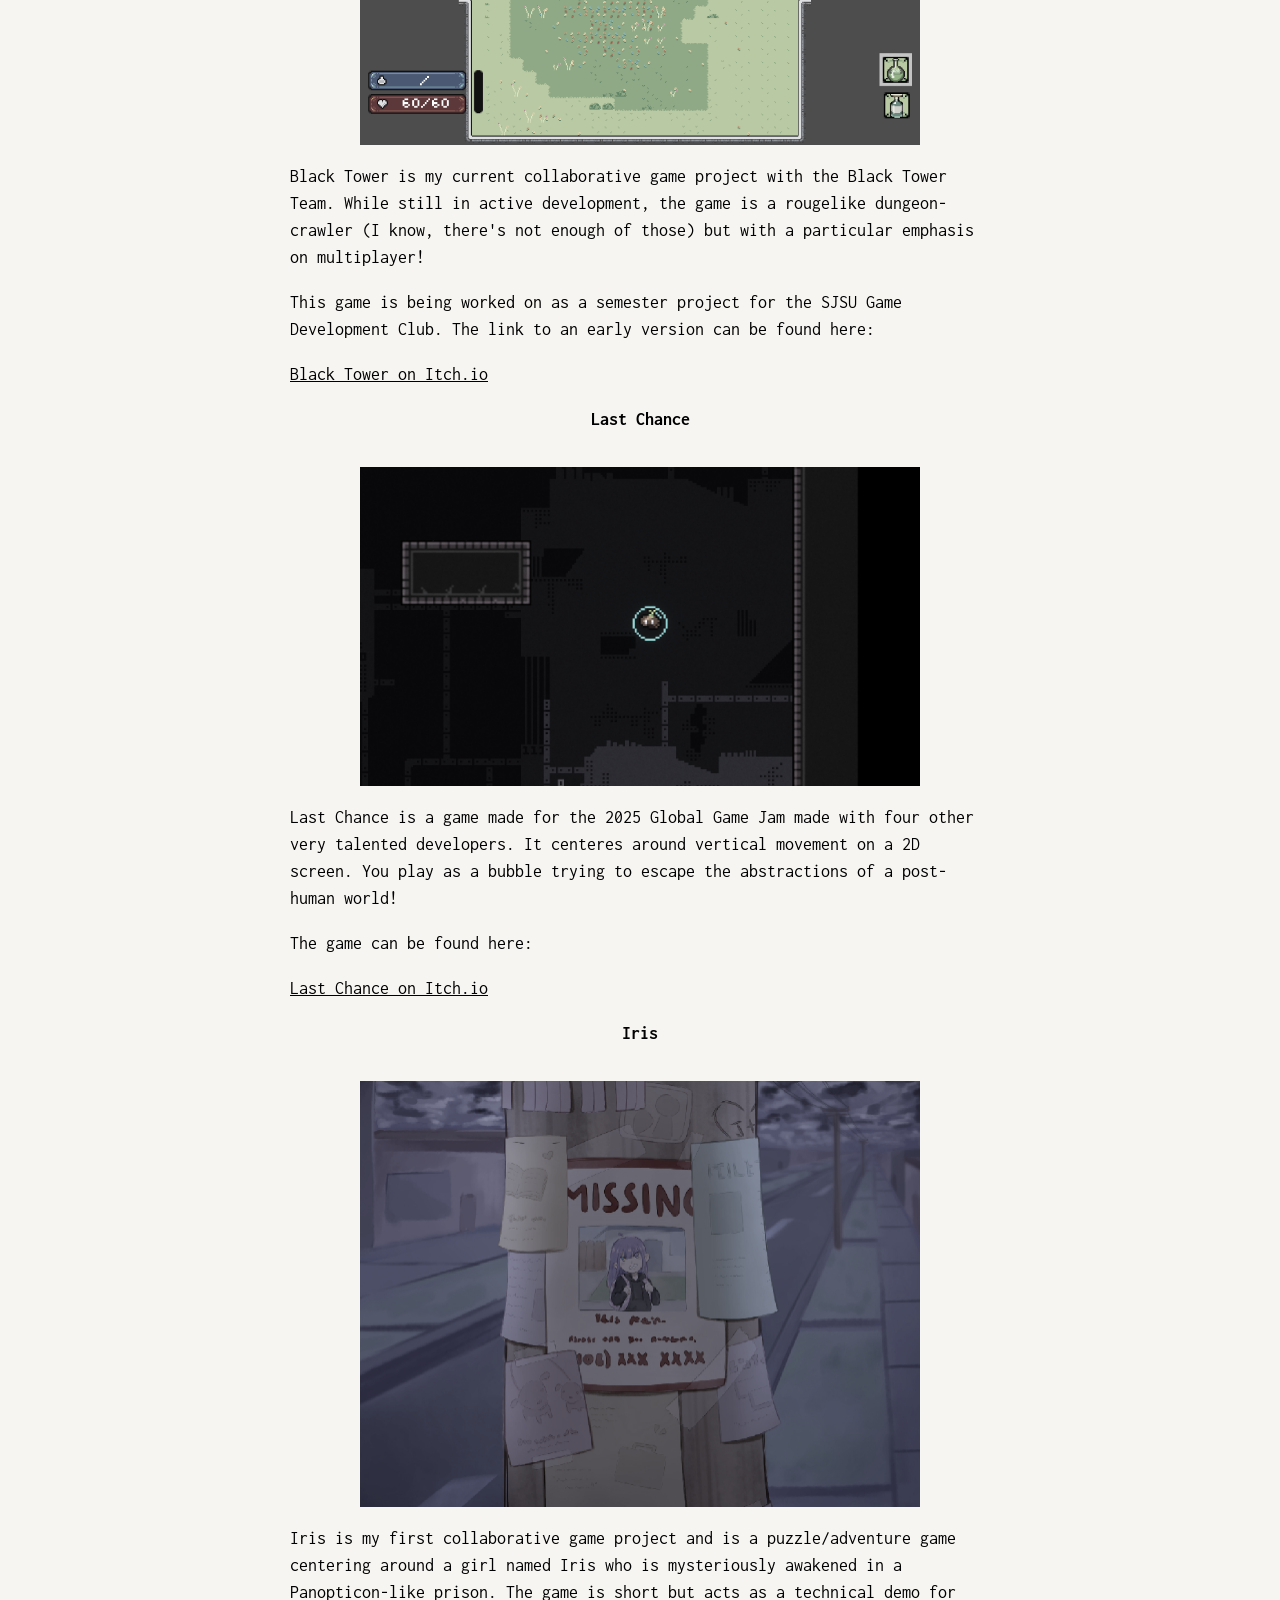
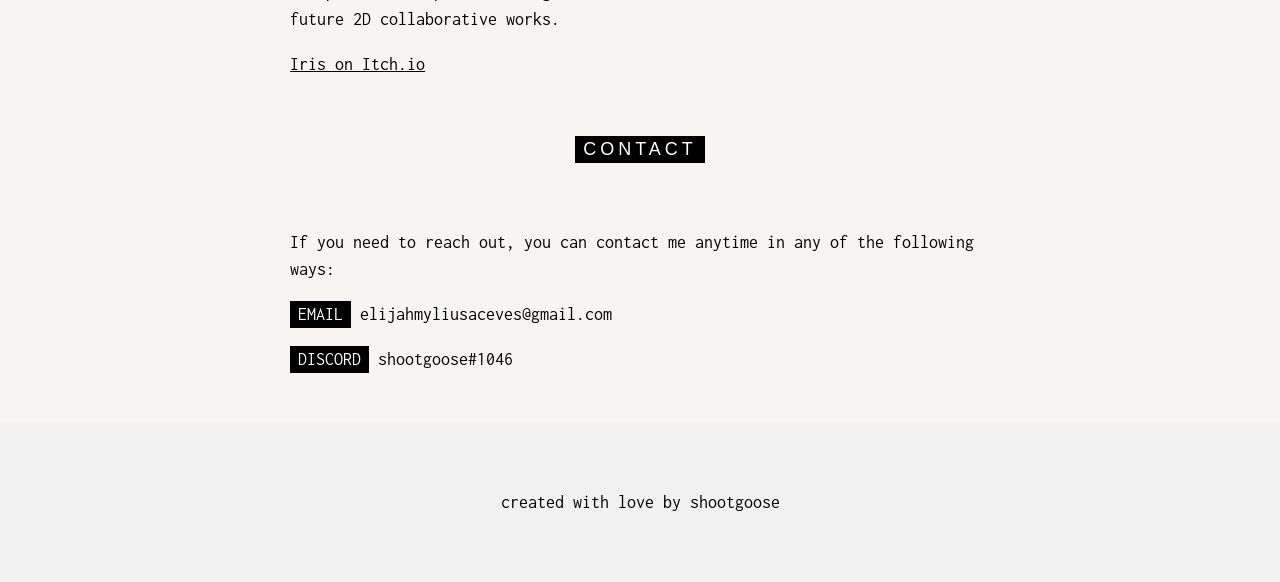
==== commit 95a317ea: "gray" ====
--- a/index.html
+++ b/index.html
@@ -1,7 +1,7 @@
 <!DOCTYPE html>
 <html>
 <head>
-<title>W3.CSS Template</title>
+<title>shootgoose studios</title>
 <meta charset="UTF-8">
 <meta name="viewport" content="width=device-width, initial-scale=1">
 <link rel="stylesheet" href="https://www.w3schools.com/w3css/4/w3.css">
@@ -45,7 +45,7 @@
 </div>
 
 <!-- Header with image -->
-<header class="bgimg w3-display-container w3-grayscale-min" id="home">
+<header class="bgimg w3-display-container" id="home">
   <div class="w3-display-bottomleft w3-center w3-padding-large w3-hide-small">
     <span class="w3-tag">Townhold</span>
   </div>
@@ -181,8 +181,8 @@
   <div class="w3-content" style="max-width:700px">
     <h5 class="w3-center w3-padding-48"><span class="w3-tag w3-wide">CONTACT</span></h5>
     <p>If you need to reach out, you can contact me anytime in any of the following ways:</p>
-    <p><span class="w3-tag">EMAIL</span>elijahmyliusaceves@gmail.com</p>
-    <p><span class="w3-tag">DISCORD</span>shootgoose#1046</p>
+    <p><span class="w3-tag">EMAIL</span> elijahmyliusaceves@gmail.com</p>
+    <p><span class="w3-tag">DISCORD</span> shootgoose#1046</p>
     <!-- <img src="/w3images/map.jpg" class="w3-image" style="width:100%"> -->
     <!-- <p><span class="w3-tag">FYI!</span> We offer full-service catering for any event, large or small. We understand your needs and we will cater the food to satisfy the biggerst criteria of them all, both look and taste.</p> -->
     <!-- <p><strong>Reserve</strong> a table, ask for today's special or just send us a message:</p> -->
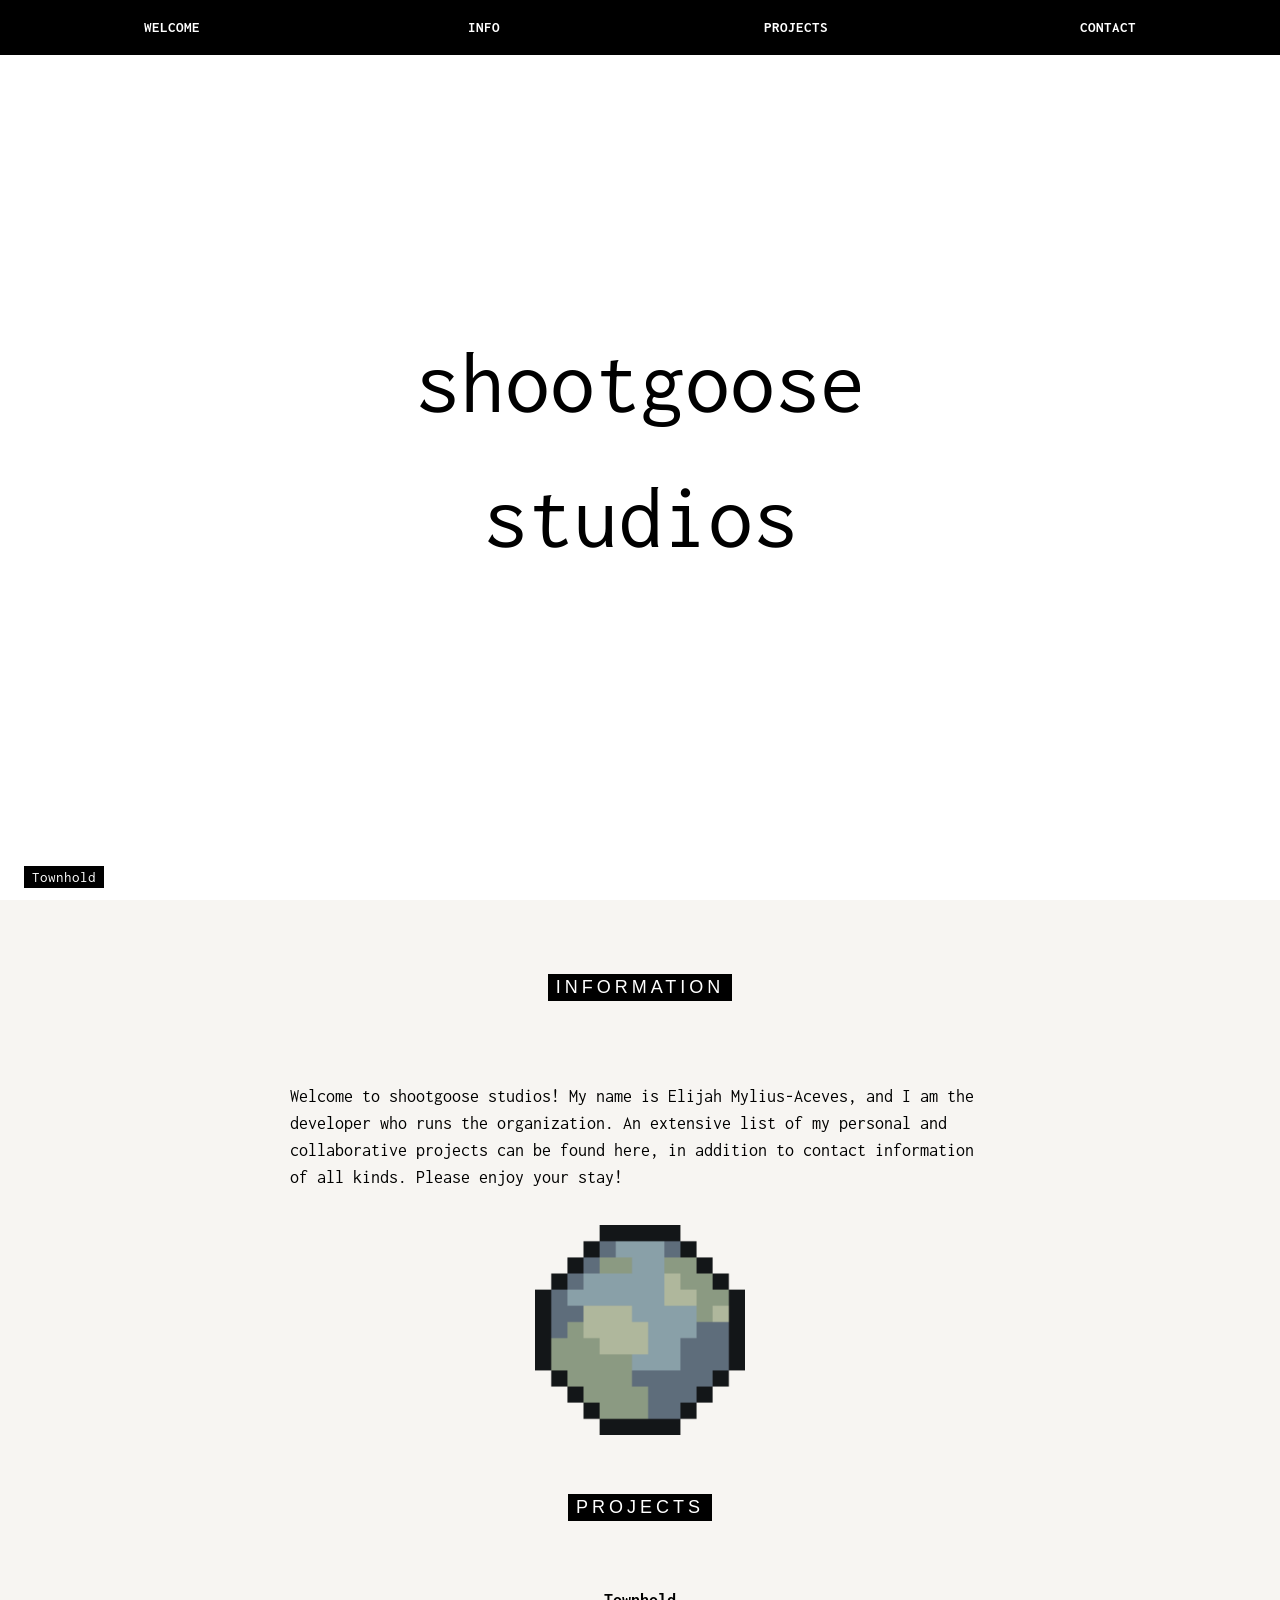
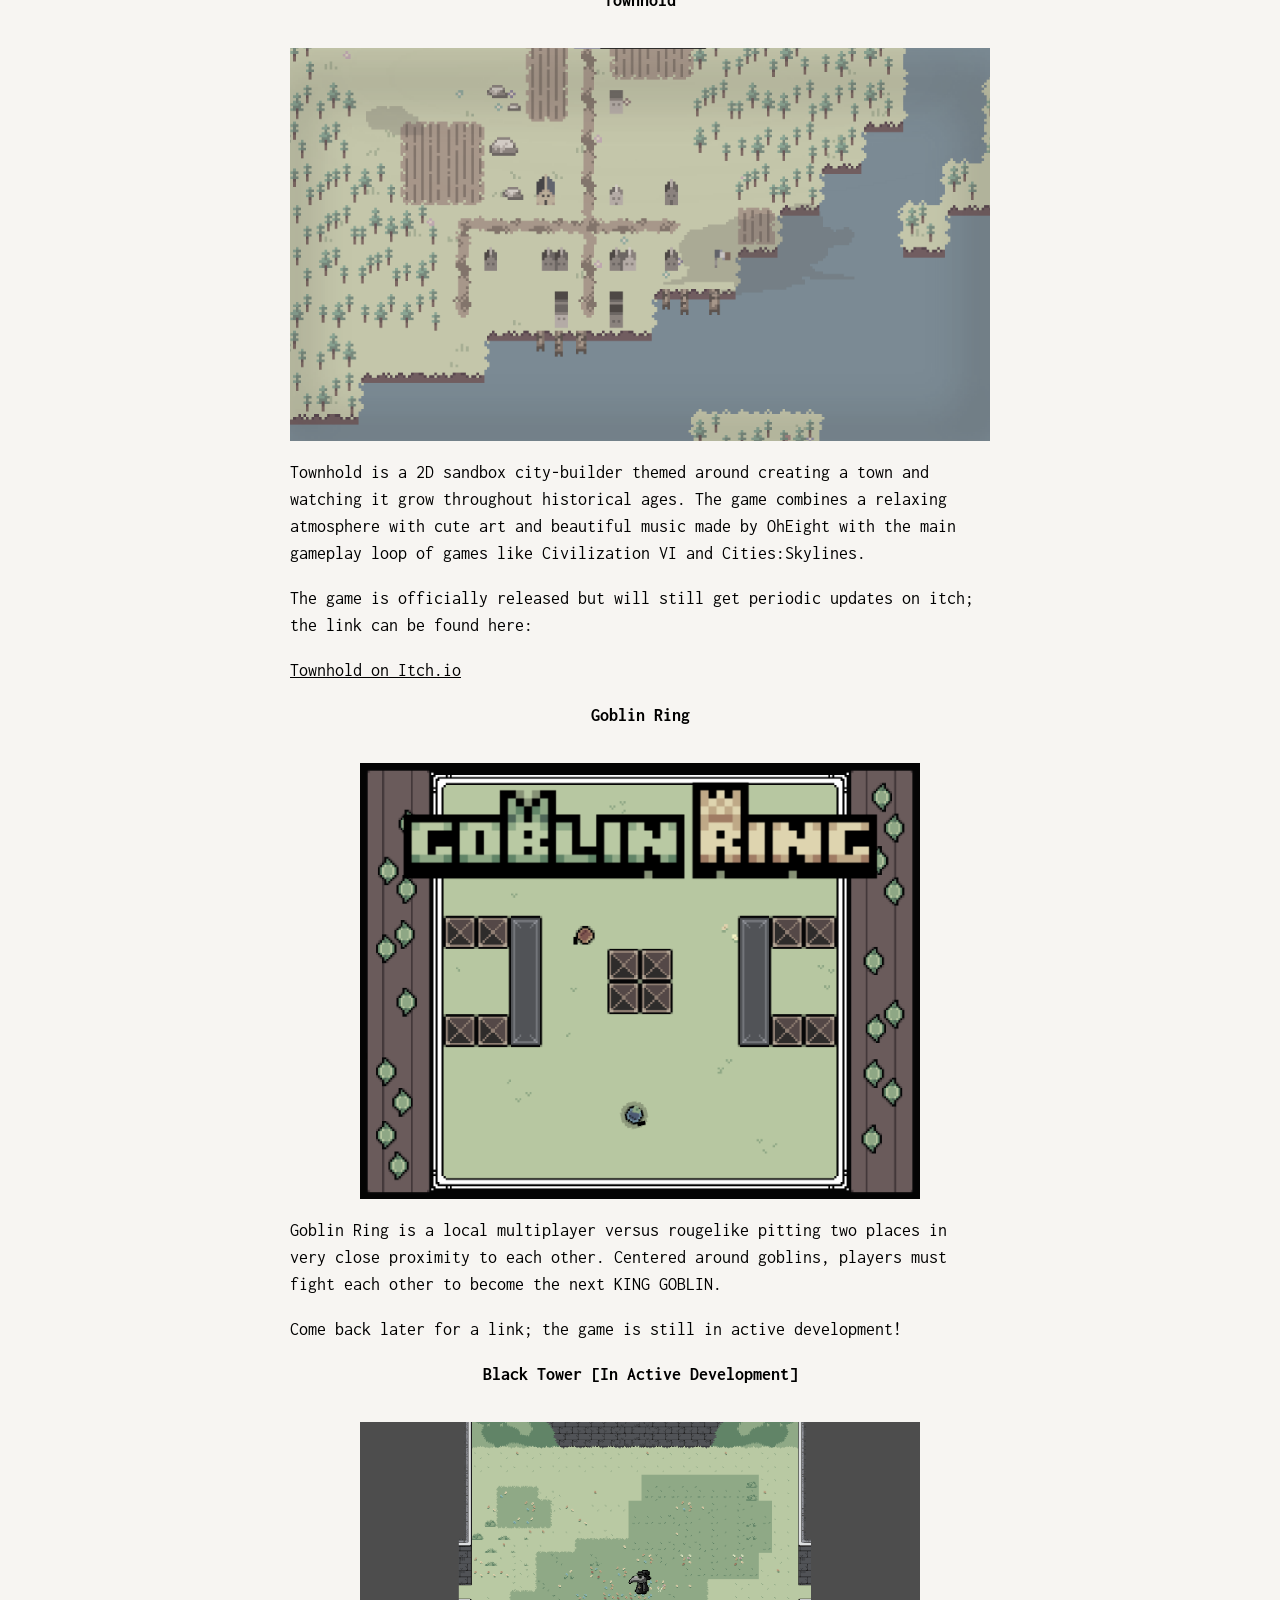
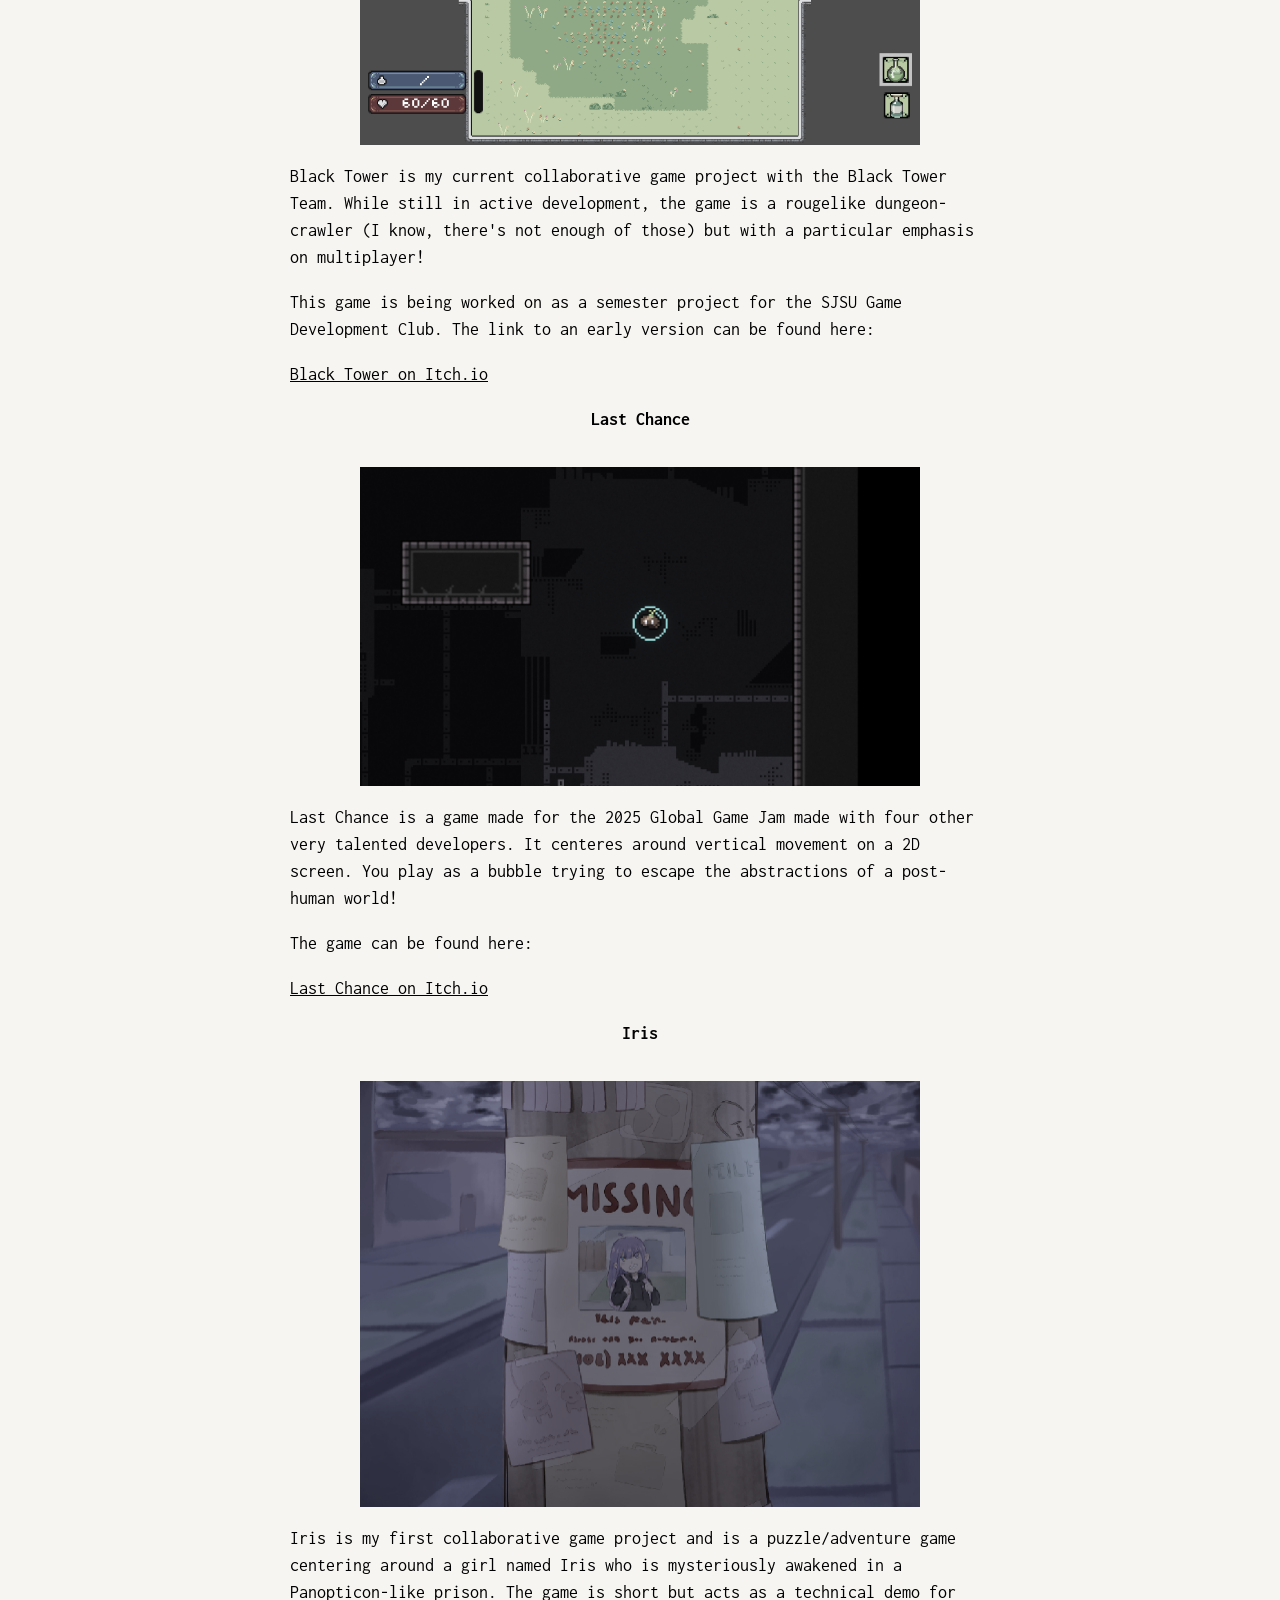
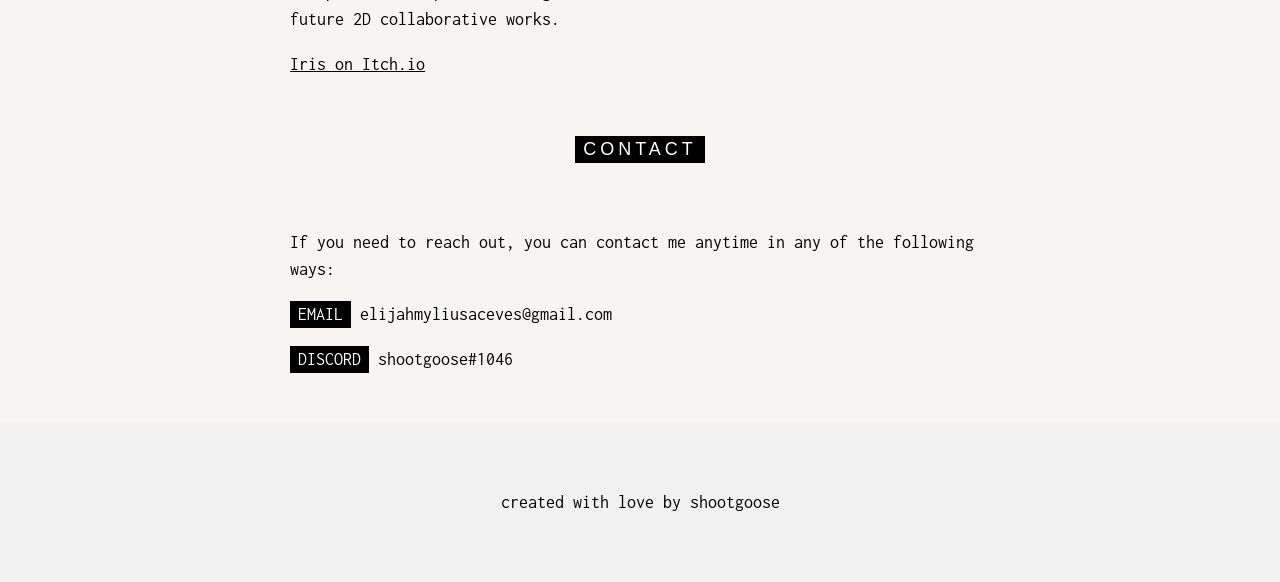
==== commit ea7e4a36: "stupid" ====
--- a/index.html
+++ b/index.html
@@ -45,12 +45,12 @@
 </div>
 
 <!-- Header with image -->
-<header class="bgimg w3-display-container" id="home">
+<header class="bgimg w3-display-container w3-grayscale-min" id="home">
   <div class="w3-display-bottomleft w3-center w3-padding-large w3-hide-small">
     <span class="w3-tag">Townhold</span>
   </div>
   <div class="w3-display-middle w3-center">
-    <span class="w3-text-white" style="font-size:90px">shootgoose<br>studios</span>
+    <span class="w3-text-black" style="font-size:90px">shootgoose<br>studios</span>
   </div>
   <!-- <div class="w3-display-bottomright w3-center w3-padding-large">
     <span class="w3-text-white">15 Adr street, 5015</span>
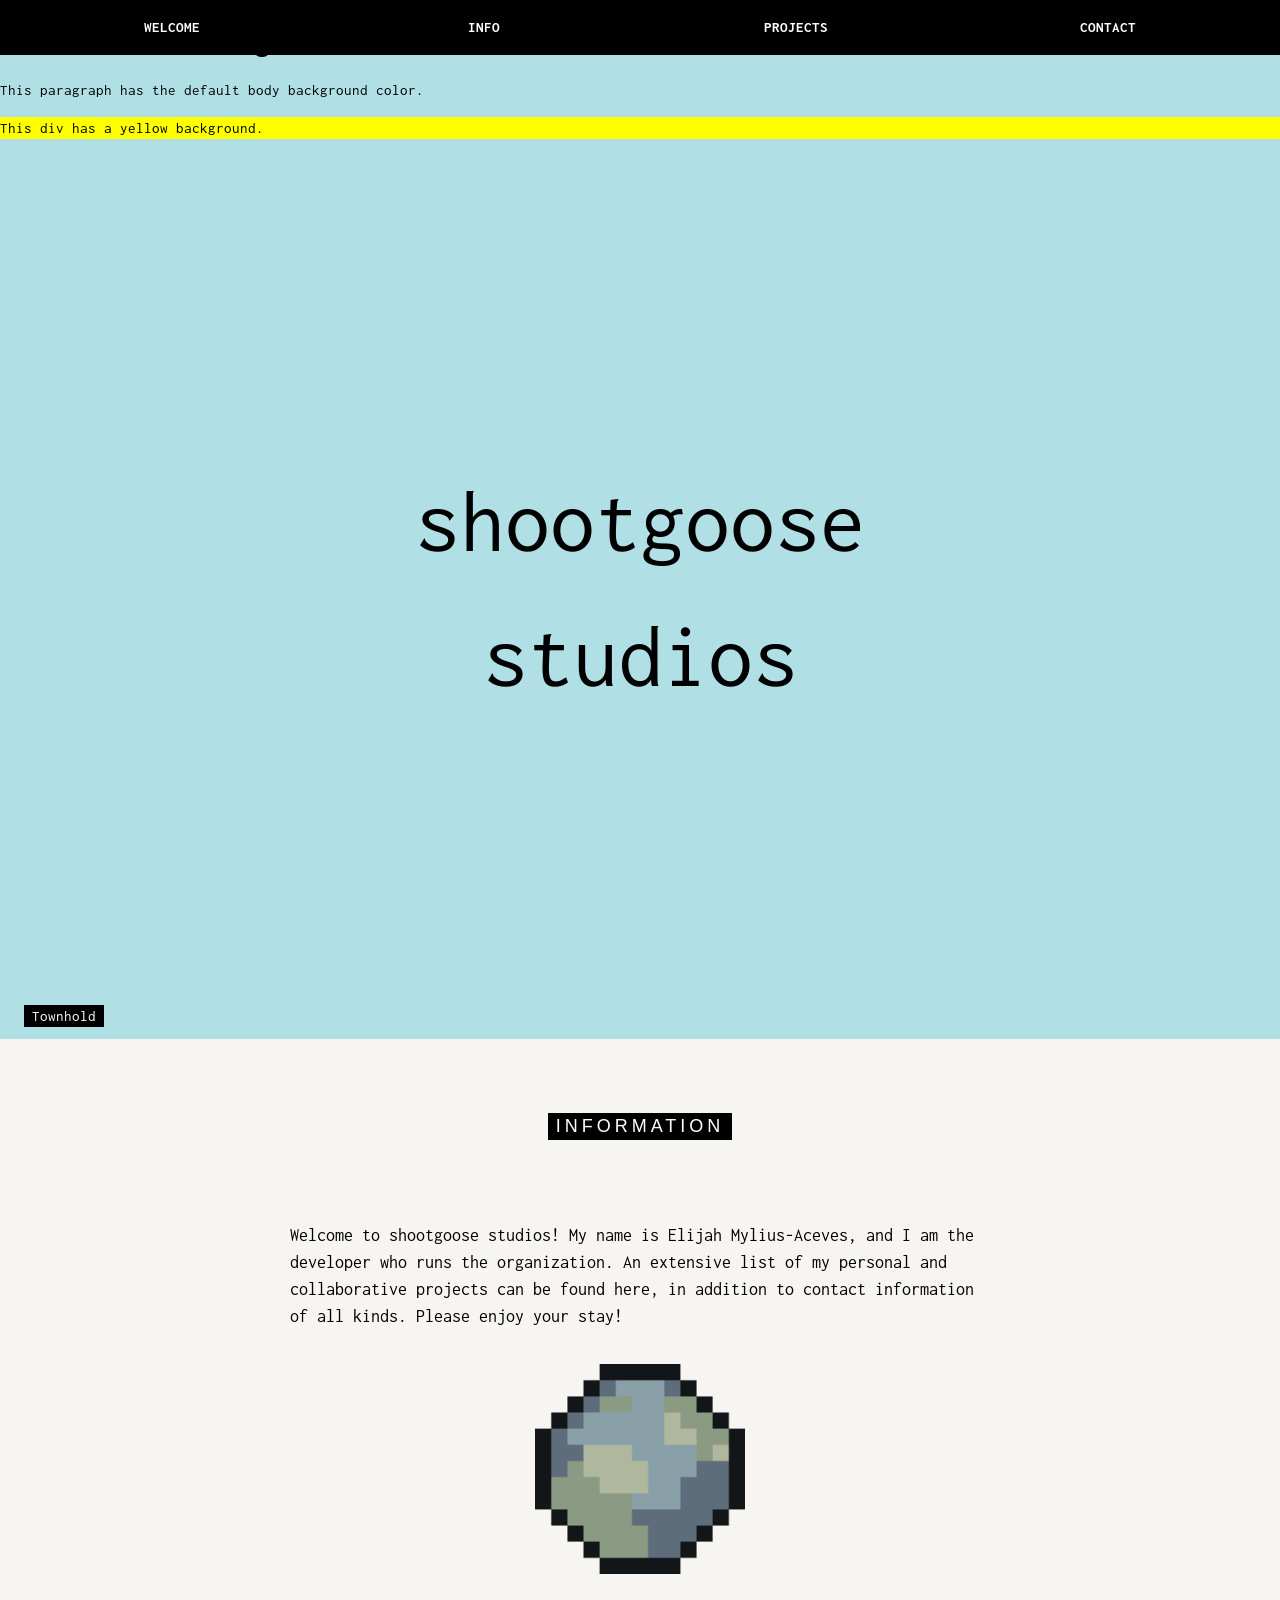
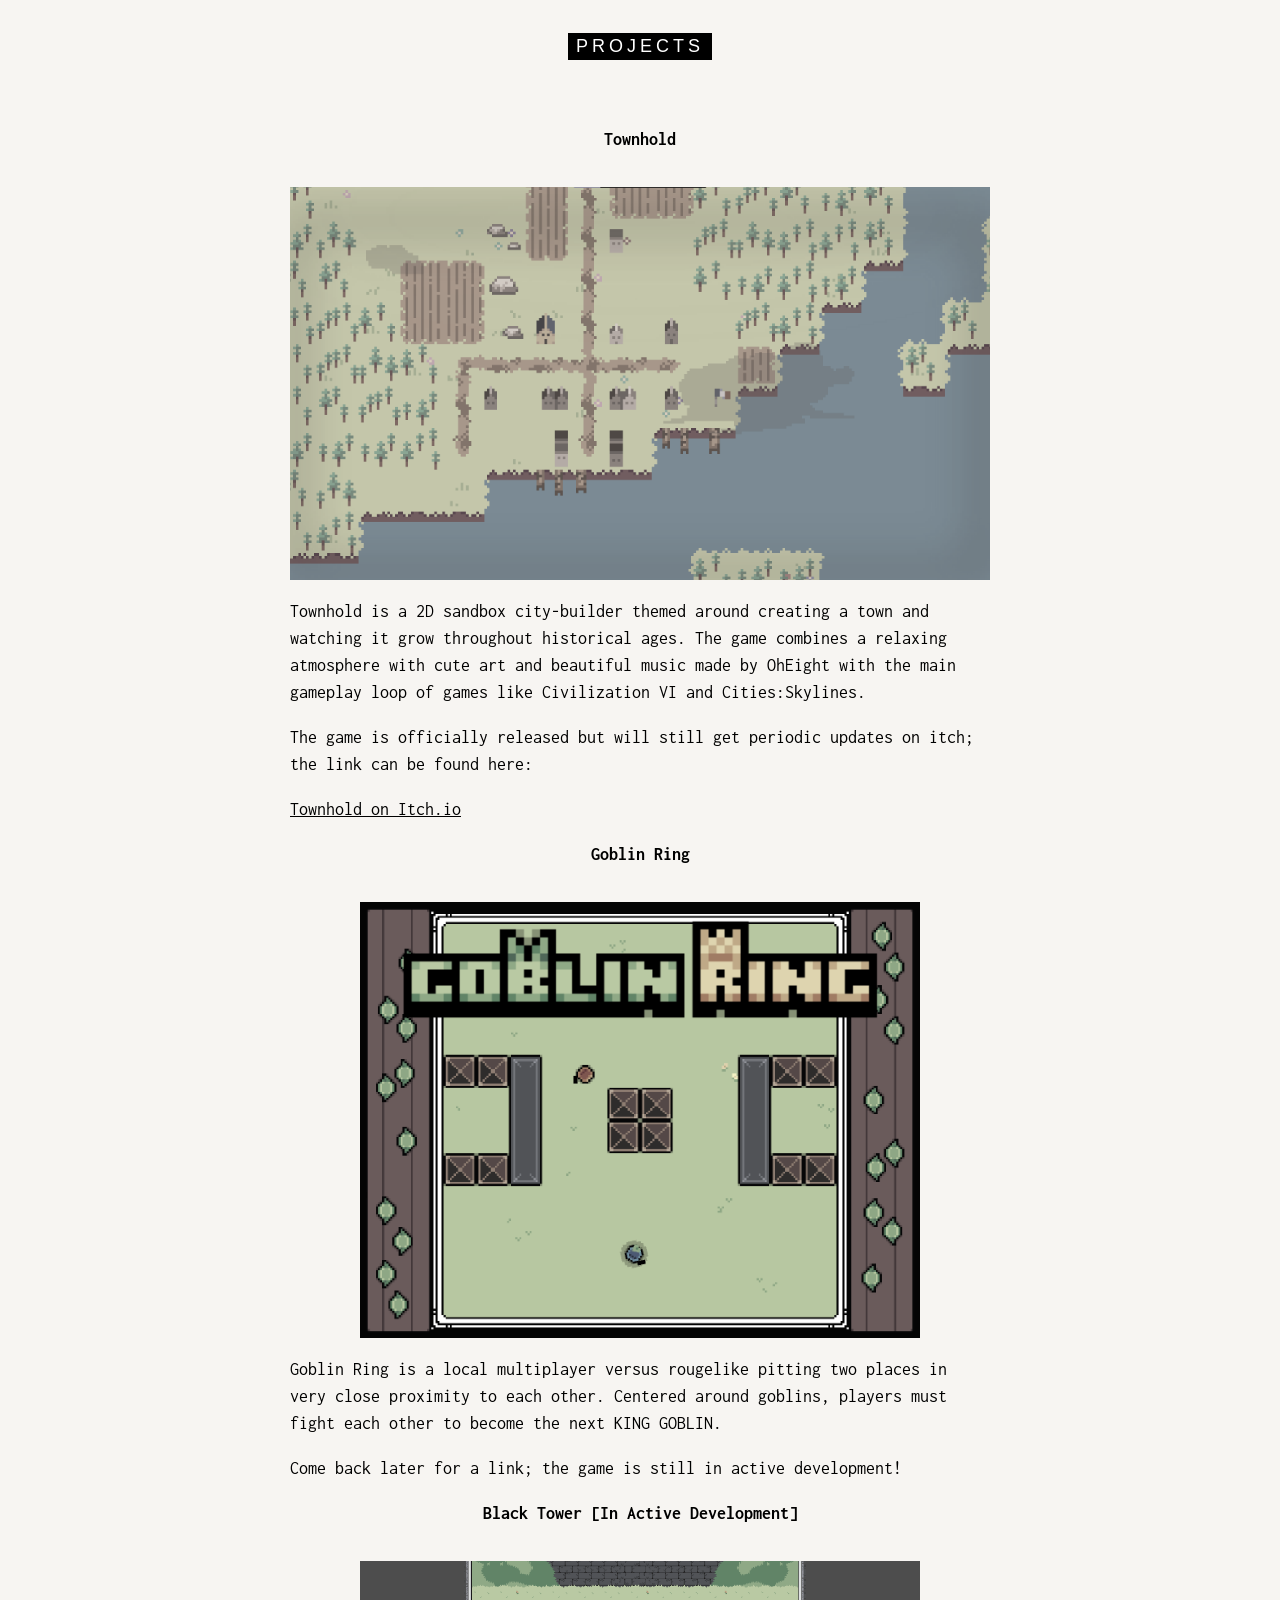
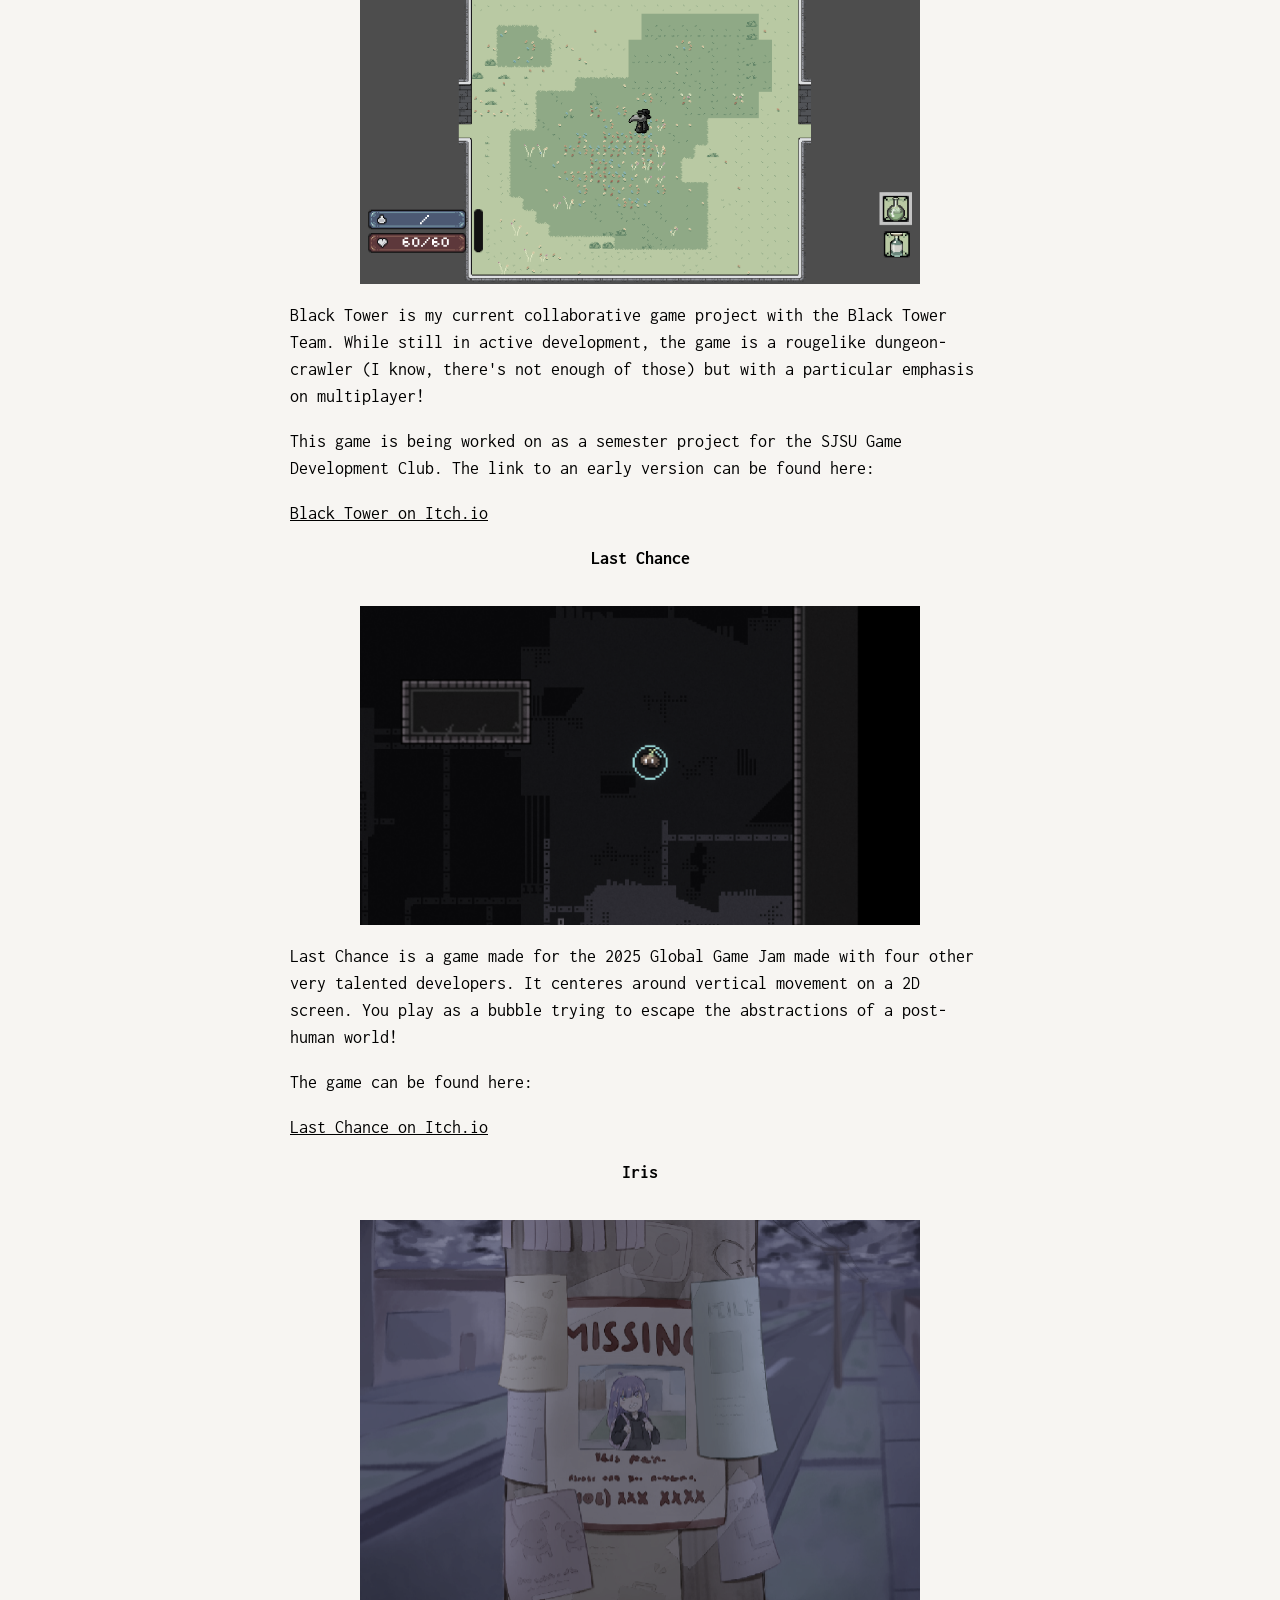
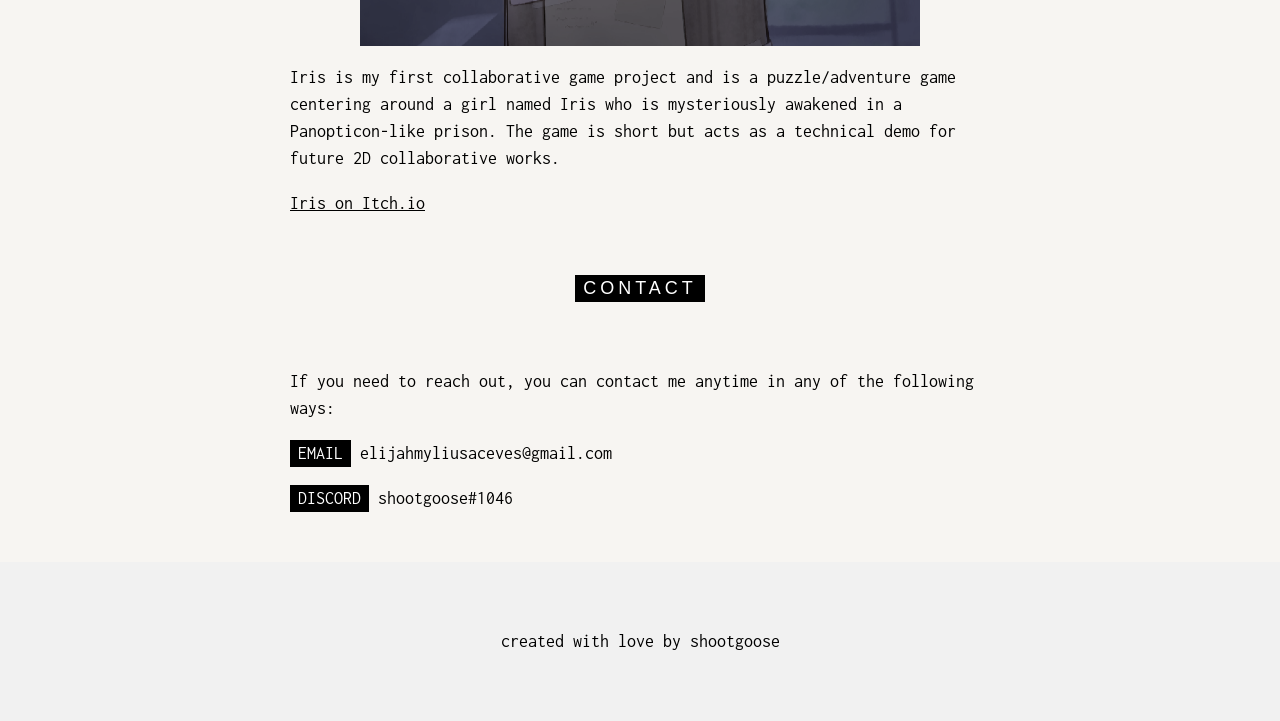
==== commit b33e6662: "Update index.html" ====
--- a/index.html
+++ b/index.html
@@ -1,5 +1,17 @@
 <!DOCTYPE html>
 <html>
+
+
+<body style="background-color: powderblue;">
+    <h1>This is a heading</h1>
+    <p>This paragraph has the default body background color.</p>
+    <div style="background-color: yellow;">
+        This div has a yellow background.
+    </div>
+</body>
+
+
+
 <head>
 <title>shootgoose studios</title>
 <meta charset="UTF-8">
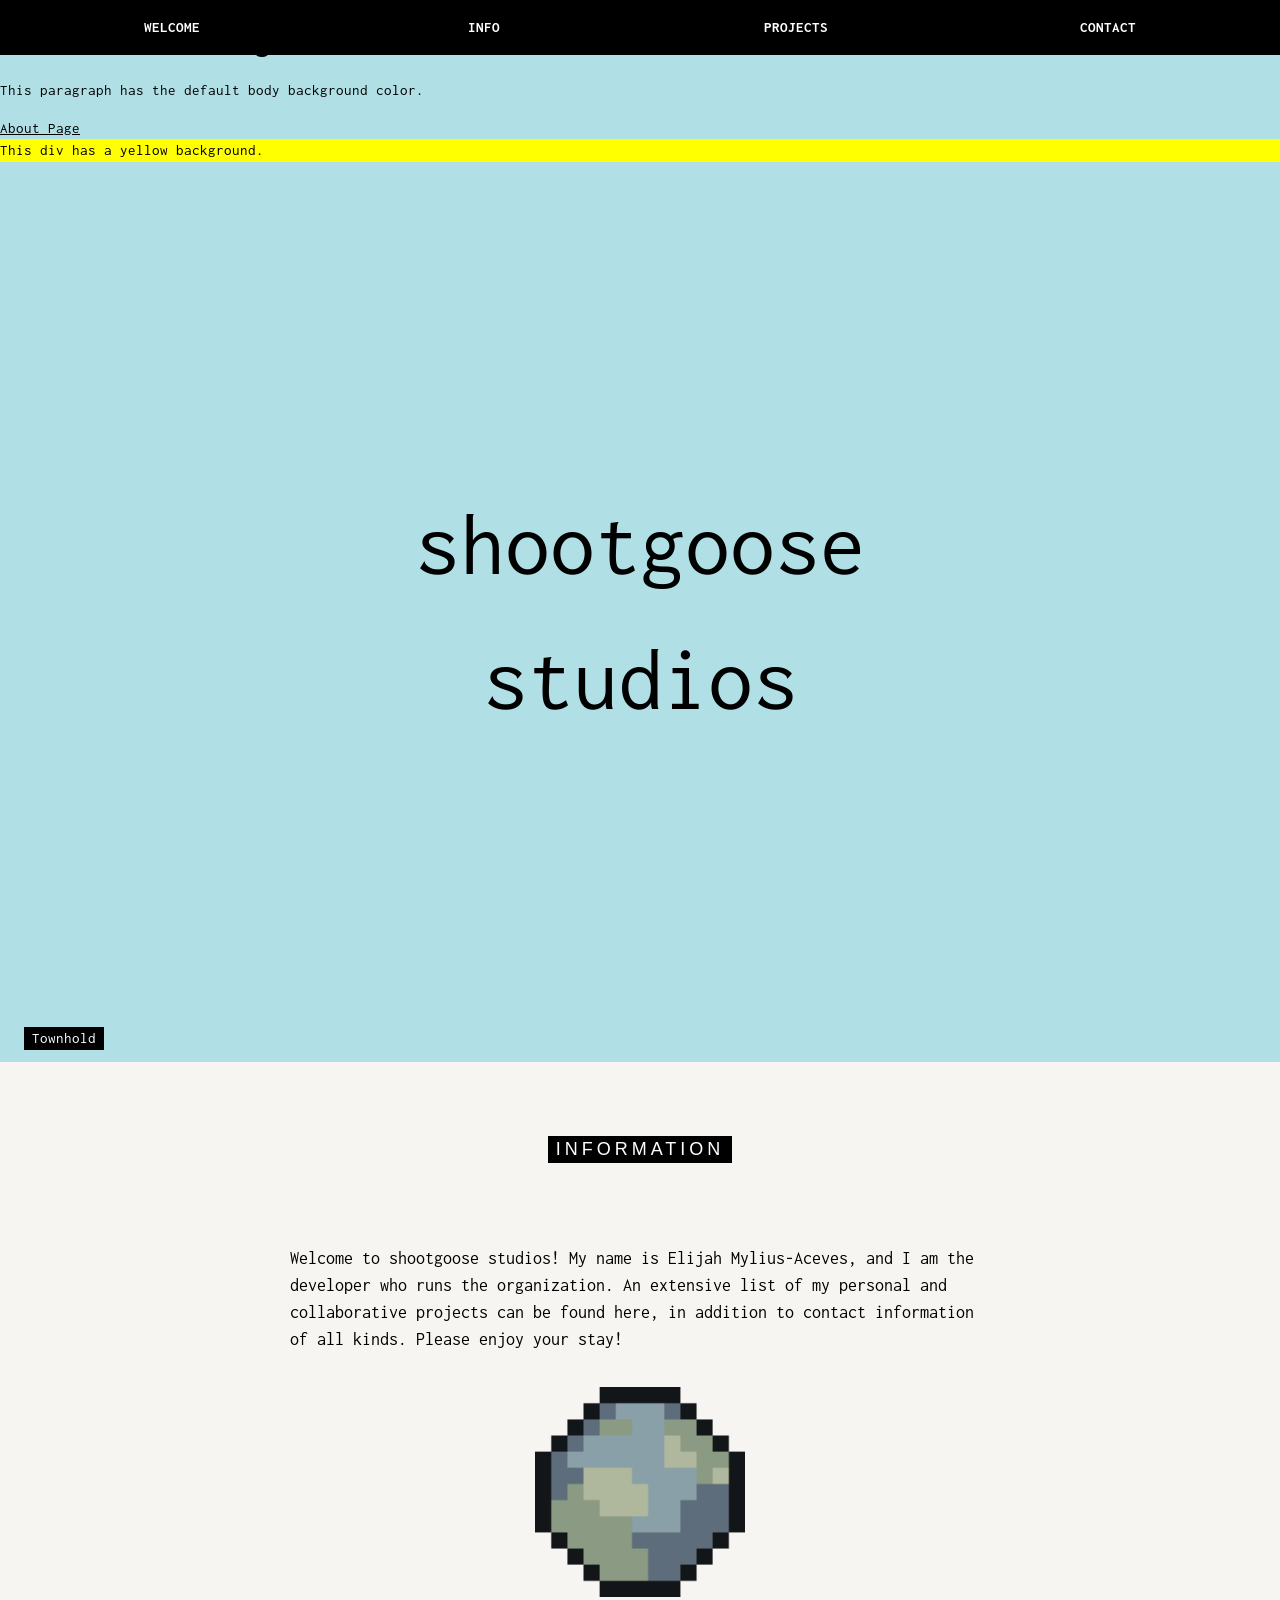
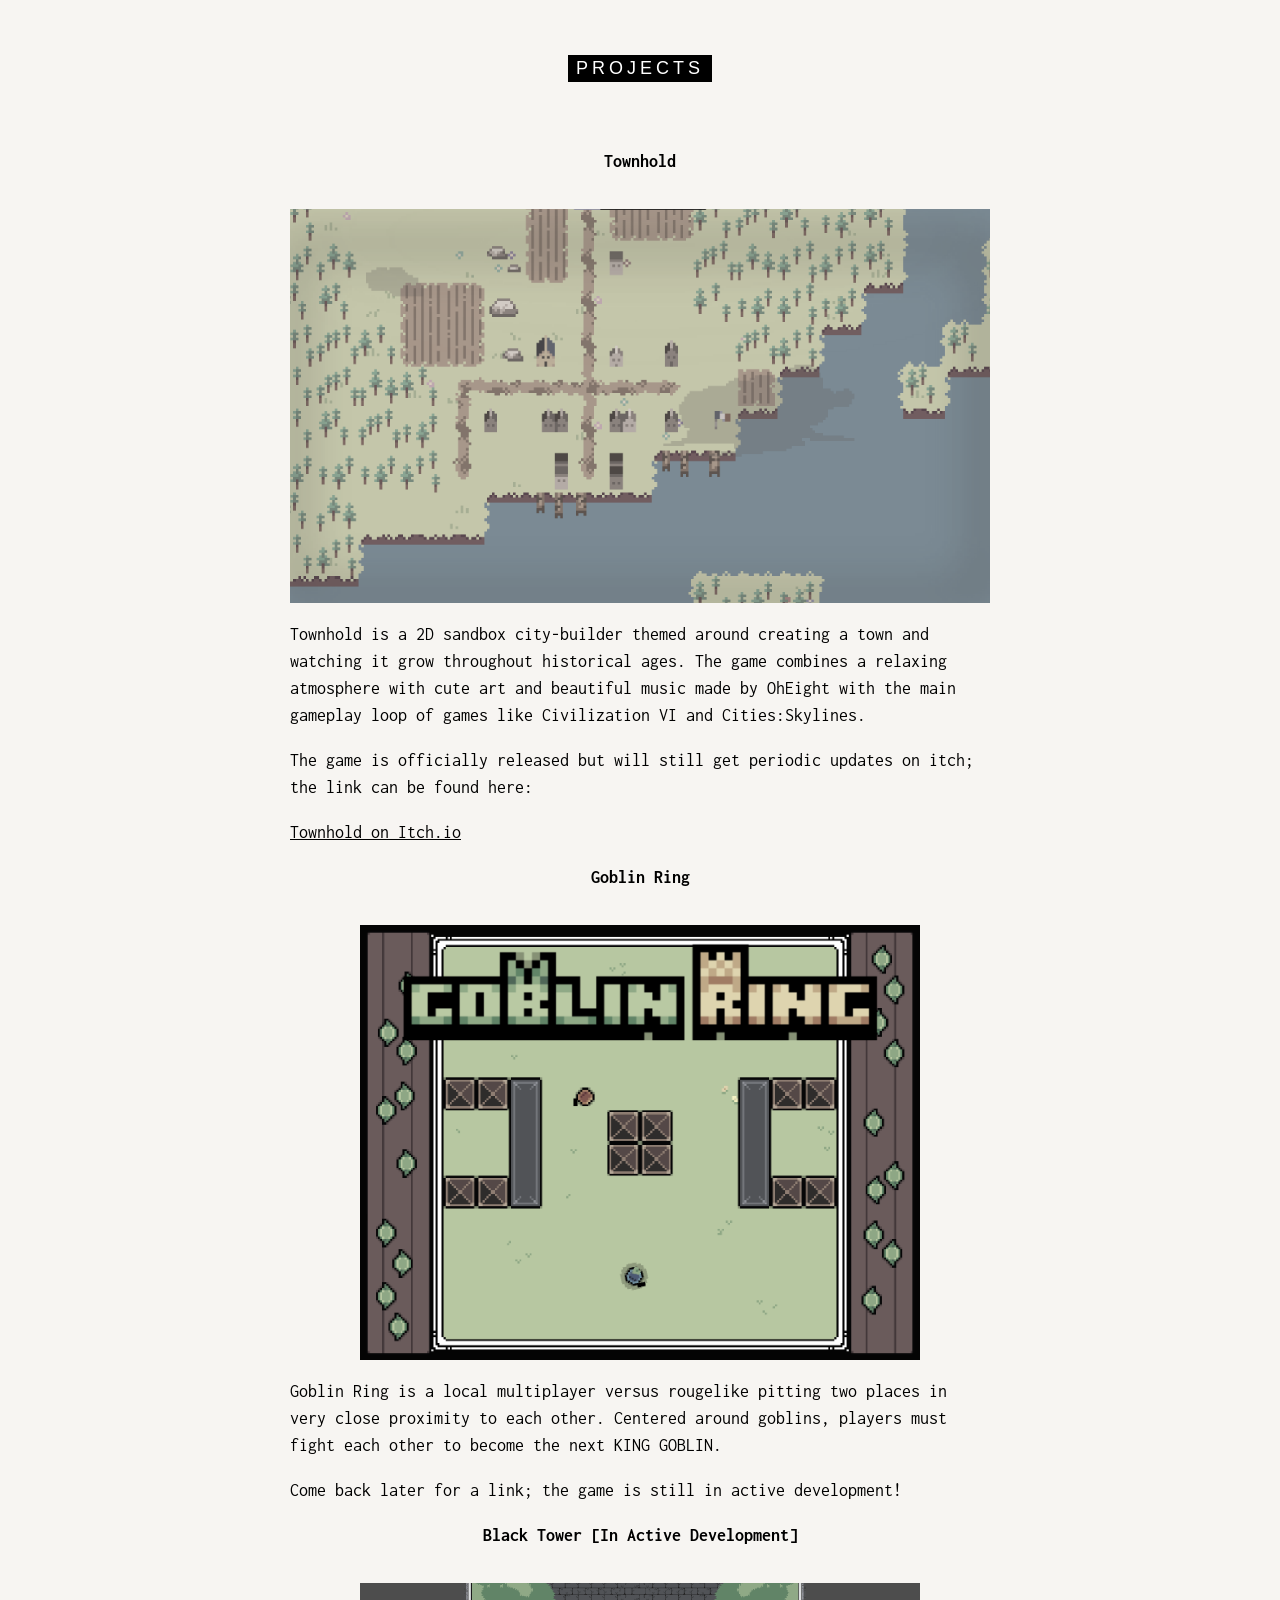
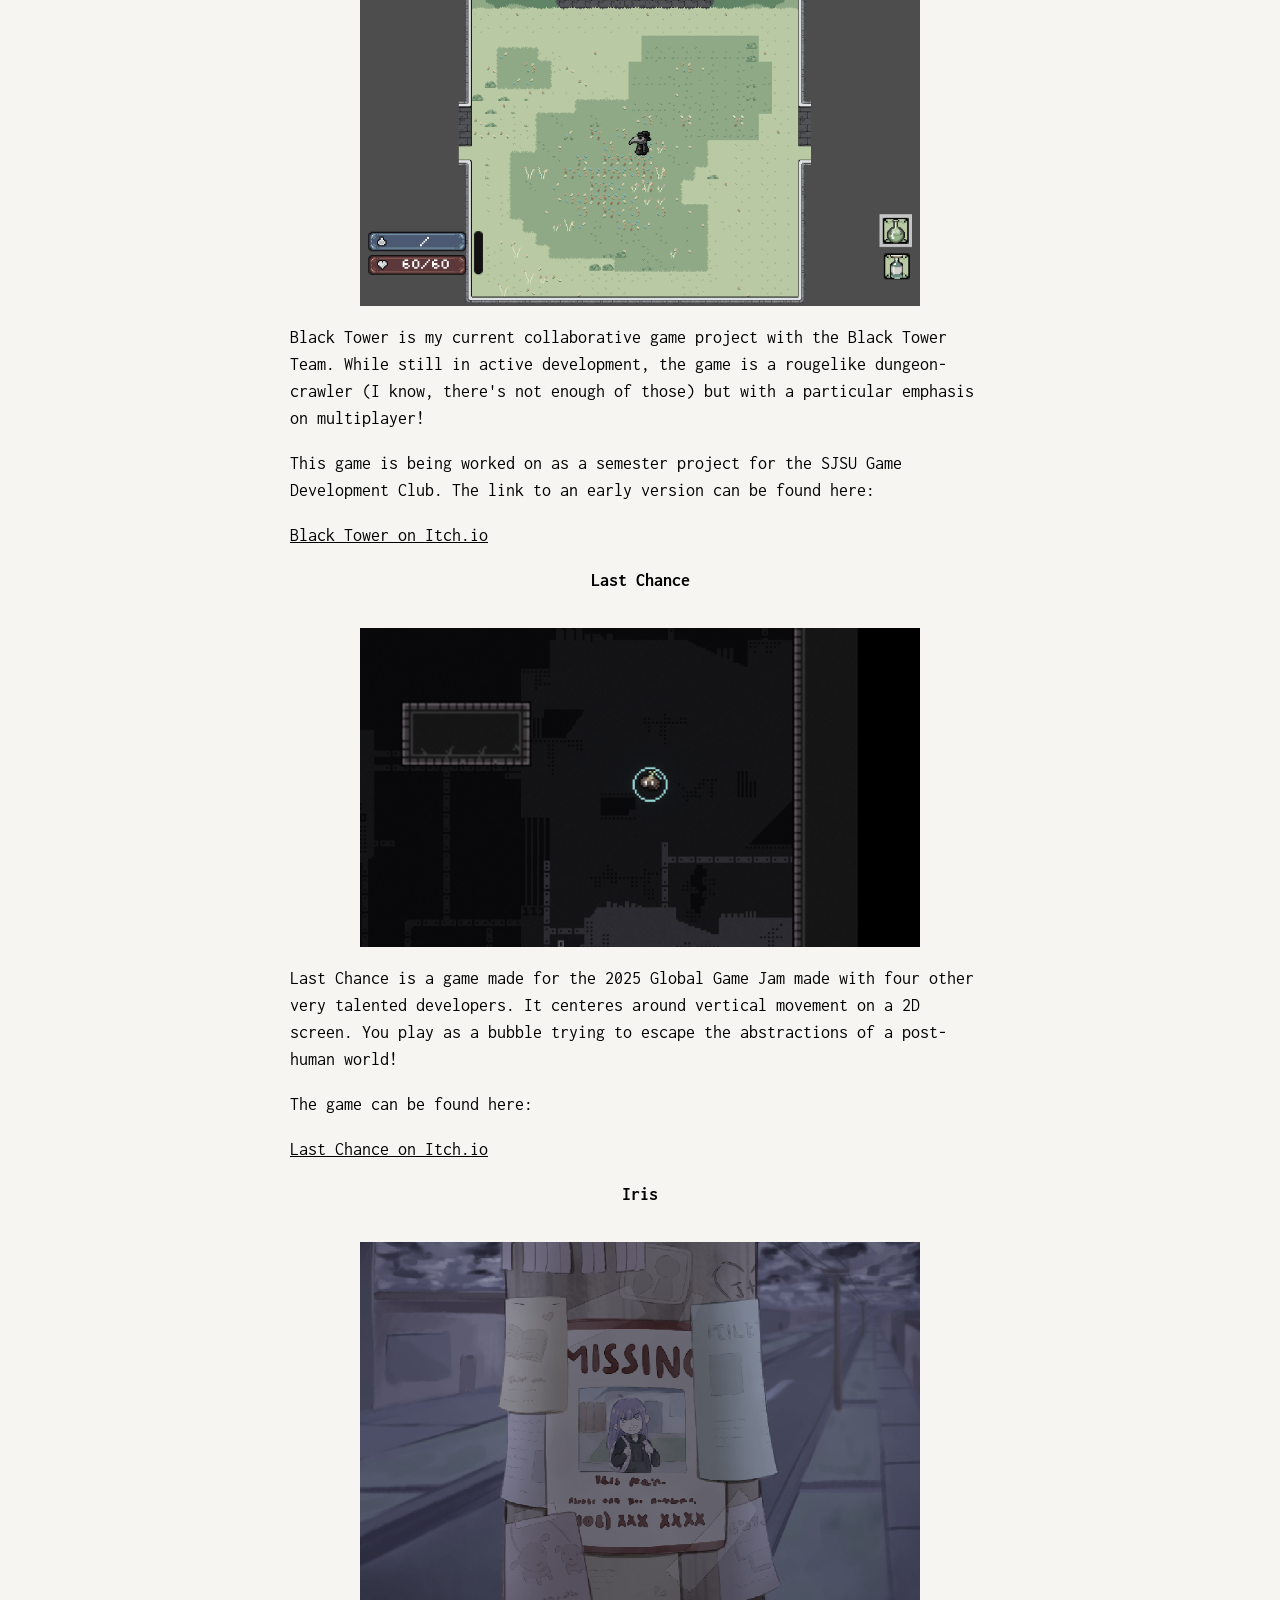
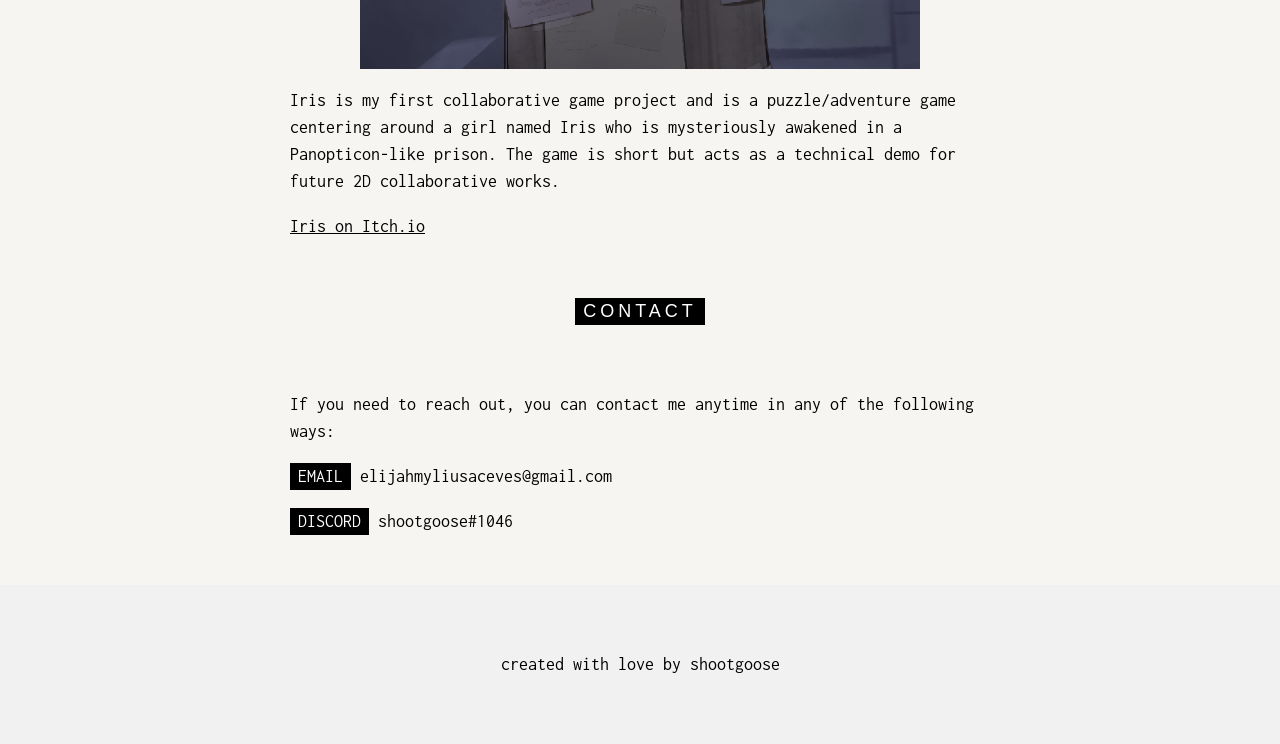
==== commit 5887fcda: "test" ====
--- a/index.html
+++ b/index.html
@@ -5,6 +5,7 @@
 <body style="background-color: powderblue;">
     <h1>This is a heading</h1>
     <p>This paragraph has the default body background color.</p>
+    <a href="hidden.html">About Page</a>
     <div style="background-color: yellow;">
         This div has a yellow background.
     </div>
